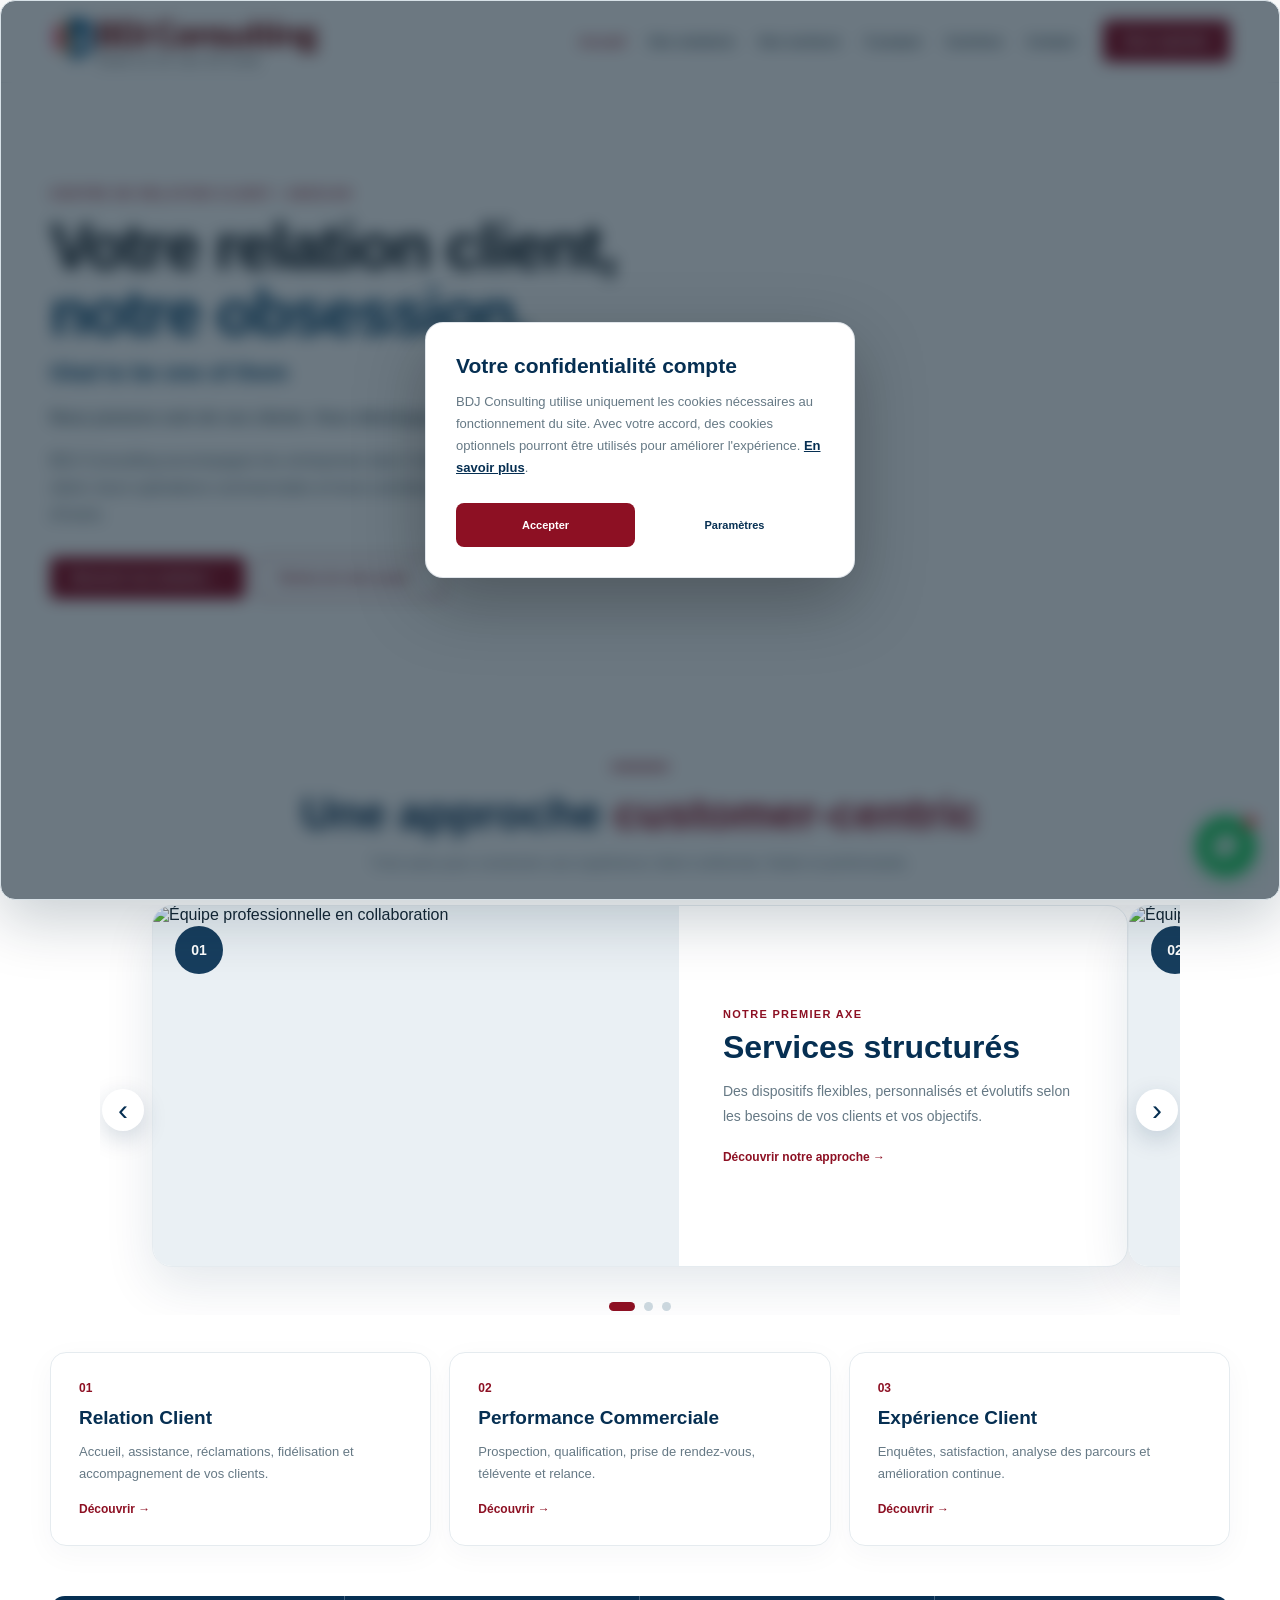
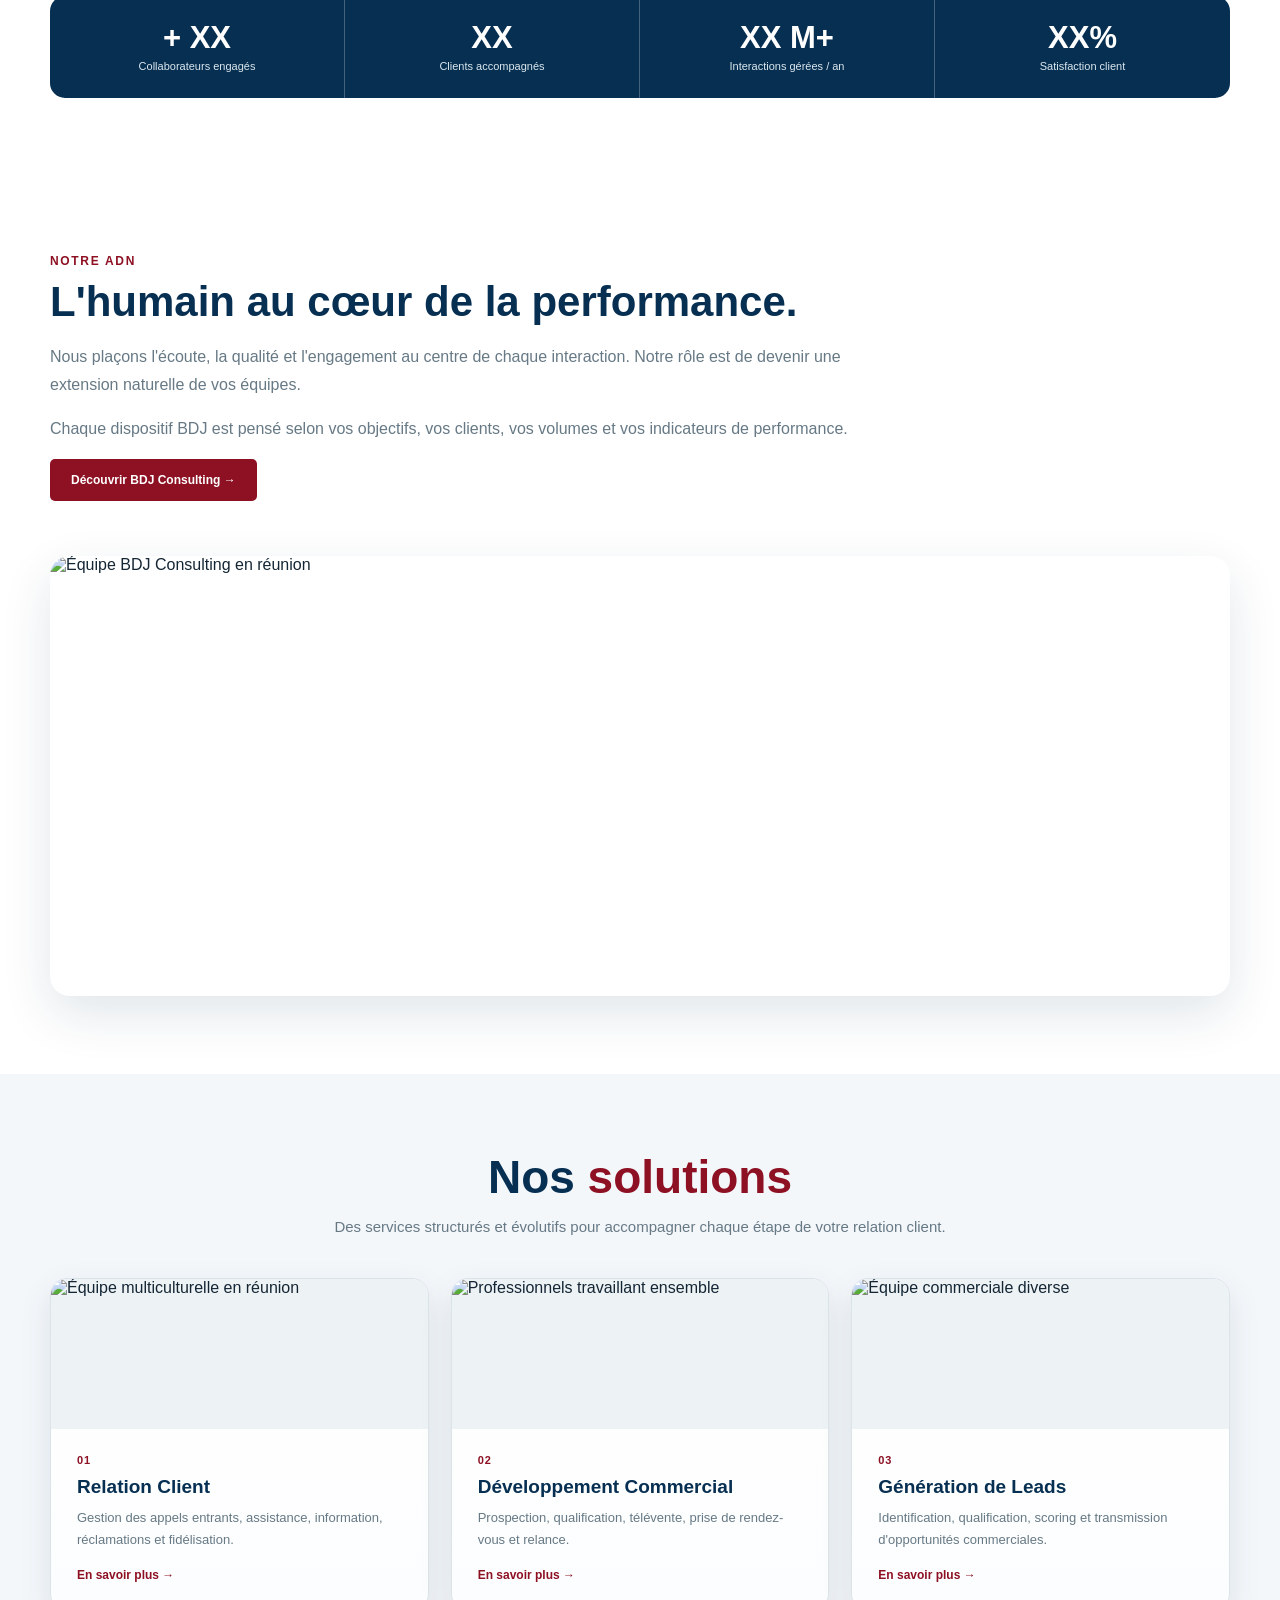
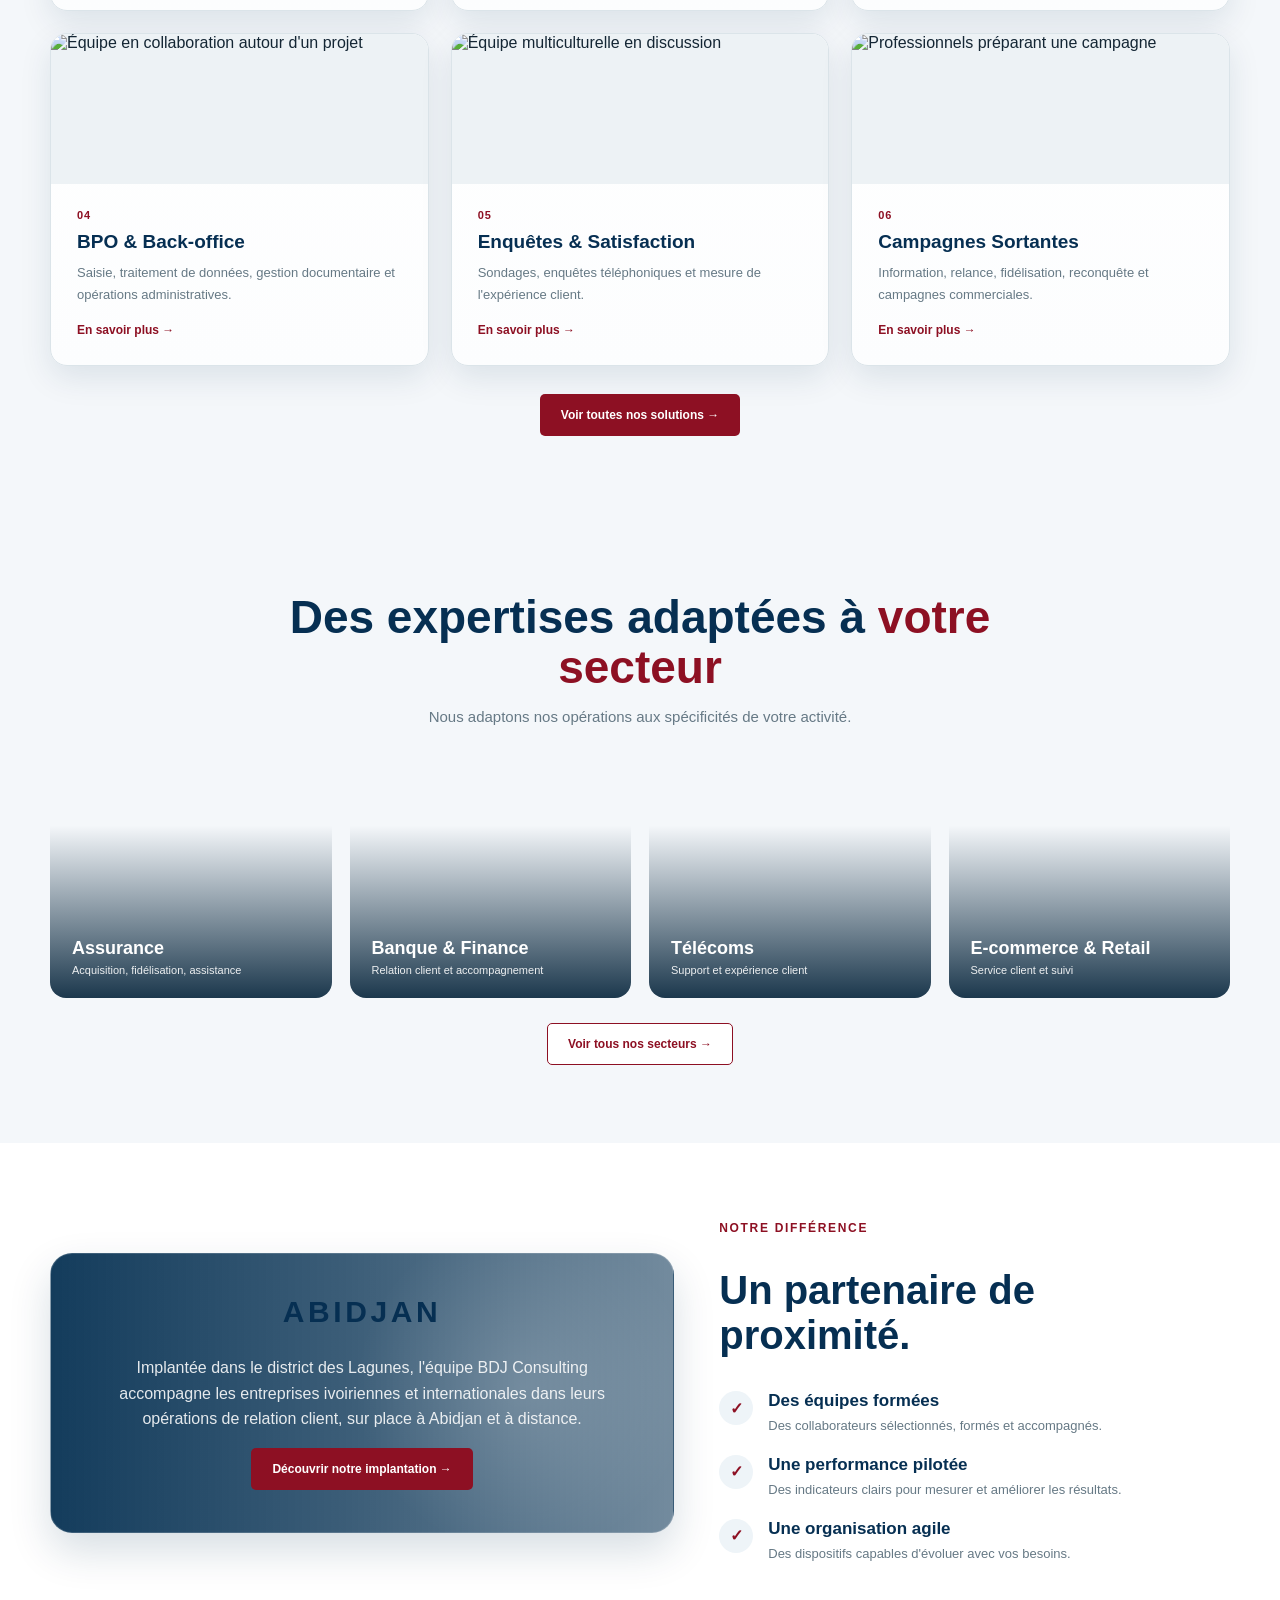
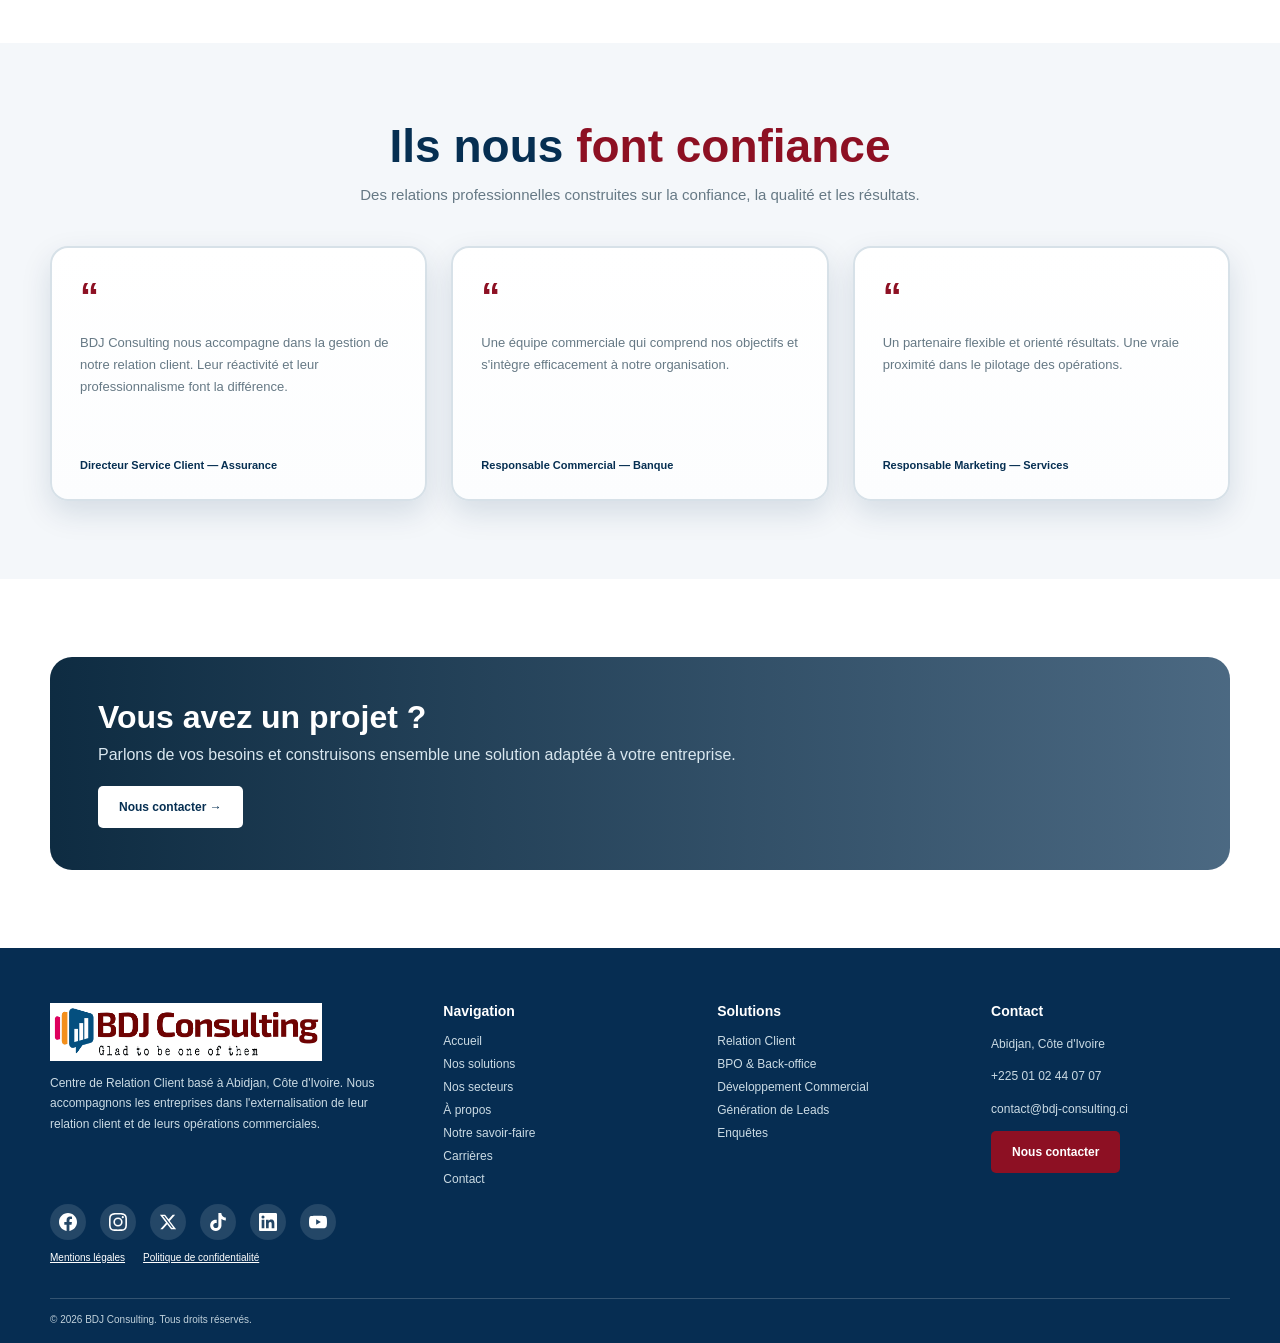
==== index.html @ b7be69ea "Initial push BDJ Consulting V6.1.5 : site statique, SEO complet, SEO local, securite et envoi email " ====
<!doctype html>
<html lang="fr">
<head>
<meta charset="utf-8">
<meta name="viewport" content="width=device-width,initial-scale=1">
<title>BDJ Consulting | Centre de Relation Client à Abidjan, Côte d'Ivoire</title>
<meta name="description" content="BDJ Consulting, centre de relation client à Abidjan : externalisation de la relation client, développement commercial, BPO et génération de leads en Côte d'Ivoire.">
<link rel="canonical" href="https://www.bdj-consulting.ci/">
<link rel="icon" type="image/png" sizes="32x32" href="assets/favicon/favicon-32.png">
<meta property="og:type" content="website">
<meta property="og:site_name" content="BDJ Consulting">
<meta property="og:locale" content="fr_CI">
<meta property="og:title" content="BDJ Consulting | Centre de Relation Client à Abidjan">
<meta property="og:description" content="Externalisation de la relation client, développement commercial, BPO et génération de leads depuis Abidjan, Côte d'Ivoire.">
<meta property="og:url" content="https://www.bdj-consulting.ci/">
<meta property="og:image" content="https://www.bdj-consulting.ci/assets/images/logo-bdj-final.png">
<meta name="twitter:card" content="summary">
<meta name="twitter:title" content="BDJ Consulting | Centre de Relation Client à Abidjan">
<meta name="twitter:description" content="Externalisation de la relation client, développement commercial, BPO et génération de leads depuis Abidjan, Côte d'Ivoire.">
<link rel="preload" as="image" href="https://images.unsplash.com/photo-1556761175-b413da4baf72?auto=format&amp;fit=crop&amp;w=1800&amp;q=78">
<link rel="stylesheet" href="assets/css/style.css">

<!-- Local SEO : ajouter ici streetAddress/étage dès que l'adresse définitive est connue (ouvia config.php > location > address) -->
<script type="application/ld+json">
{
  "@context":"https://schema.org",
  "@type":"ProfessionalService",
  "@id":"https://www.bdj-consulting.ci/#organization",
  "name":"BDJ Consulting",
  "description":"Centre de relation client basé à Abidjan, Côte d'Ivoire : externalisation de la relation client, développement commercial, BPO et génération de leads.",
  "url":"https://www.bdj-consulting.ci/",
  "logo":"https://www.bdj-consulting.ci/assets/images/logo-bdj-final.png",
  "email":"contact@bdj-consulting.ci",
  "telephone":"+2250102440707",
  "address":{"@type":"PostalAddress","addressLocality":"Abidjan","addressRegion":"Lagunes","addressCountry":"CI"},
  "geo":{"@type":"GeoCoordinates","latitude":5.3453,"longitude":-4.0244},
  "areaServed":[
    {"@type":"City","name":"Abidjan"},
    {"@type":"Country","name":"Côte d'Ivoire"}
  ],
  "contactPoint":{"@type":"ContactPoint","telephone":"+2250102440707","contactType":"sales","availableLanguage":["fr","en"],"areaServed":"CI"},
  "knowsAbout":"externalisation de la relation client, BPO, développement commercial, génération de leads, campagnes sortantes, enquêtes de satisfaction",
  "sameAs":[
    "https://www.facebook.com/bjconsulting",
    "https://www.instagram.com/bjconsulting",
    "https://x.com/bjconsulting",
    "https://www.tiktok.com/@bjconsulting",
    "https://www.linkedin.com/company/bjconsulting",
    "https://www.youtube.com/@bjconsulting"
  ]
}
</script>
<script type="application/ld+json">
{
  "@context":"https://schema.org",
  "@type":"WebSite",
  "name":"BDJ Consulting",
  "url":"https://www.bdj-consulting.ci/",
  "inLanguage":"fr",
  "publisher":{"@type":"Organization","name":"BDJ Consulting","logo":{"@type":"ImageObject","url":"https://www.bdj-consulting.ci/assets/images/logo-bdj-final.png"}}
}
</script>
</head>
<body><a class="skip-link" href="#main-content">Aller au contenu</a>
<header class="header"><div class="container nav">
<a href="index.html"><img class="logo" src="assets/images/logo-bdj-final.png" alt="BDJ Consulting"></a>
<button class="menu-toggle" aria-label="Menu">☰</button>
<nav class="navlinks">
<a class="active" href="index.html">Accueil</a>
<a class="" href="solutions.html">Nos solutions</a>
<a class="" href="secteurs.html">Nos secteurs</a>
<a class="" href="a-propos.html">À propos</a>
<a class="" href="carrieres.html">Carrières</a>
<a class="" href="contact.html">Contact</a>
</nav>
<a class="btn btn-primary" href="carrieres.html#recrutement">Nous rejoindre</a>
</div></header>

<main id="main-content">
<section class="hero" aria-label="Présentation de BDJ Consulting">
<div class="container">
<div class="hero-content">
<div class="kicker">Centre de Relation Client • Abidjan</div>
<h1>Votre relation client,<br><span>notre obsession.</span></h1>
<div class="slogan">Glad to be one of them</div>
<p><strong>Nous prenons soin de vos clients. Vous développez votre entreprise.</strong></p>
<p>BDJ Consulting accompagne les entreprises dans l'externalisation de leur relation client, leurs opérations commerciales et leurs activités de back-office depuis la Côte d'Ivoire.</p>
<div class="actions">
<a class="btn btn-primary" href="solutions.html">Découvrir nos solutions →</a>
<a class="btn btn-outline" href="contact.html">Parlons de votre projet →</a>
</div>
</div>
</div>
</section>

<section class="section customer-carousel-section">
<div class="container">
  <div class="section-head">
    <h2>Une approche <span>customer-centric</span></h2>
    <p>Trois axes pour construire une expérience client cohérente, fluide et performante.</p>
  </div>

  <div class="customer-carousel" data-carousel>
    <div class="customer-track">
      <article class="customer-slide">
        <div class="customer-image">
          <img src="https://images.pexels.com/photos/7689857/pexels-photo-7689857.jpeg?auto=compress&amp;cs=tinysrgb&amp;w=1400" loading="lazy" decoding="async" alt="Équipe professionnelle en collaboration">
          <span class="slide-number">01</span>
        </div>
        <div class="customer-content">
          <div class="customer-kicker">Notre premier axe</div>
          <h3>Services structurés</h3>
          <p>Des dispositifs flexibles, personnalisés et évolutifs selon les besoins de vos clients et vos objectifs.</p>
          <a href="solutions.html" class="customer-link">Découvrir notre approche →</a>
        </div>
      </article>

      <article class="customer-slide">
        <div class="customer-image">
          <img src="https://images.pexels.com/photos/3869649/pexels-photo-3869649.jpeg?auto=compress&amp;cs=tinysrgb&amp;w=1400" loading="lazy" decoding="async" alt="Équipe travaillant autour d'un projet">
          <span class="slide-number">02</span>
        </div>
        <div class="customer-content">
          <div class="customer-kicker">Notre deuxième axe</div>
          <h3>Processus fluides</h3>
          <p>Des parcours opérationnels conçus pour favoriser une résolution rapide, une qualité constante et une expérience sans friction.</p>
          <a href="solutions.html" class="customer-link">Découvrir nos processus →</a>
        </div>
      </article>

      <article class="customer-slide">
        <div class="customer-image">
          <img src="https://images.pexels.com/photos/9489091/pexels-photo-9489091.jpeg?auto=compress&amp;cs=tinysrgb&amp;w=1400" loading="lazy" decoding="async" alt="Équipe professionnelle réunie">
          <span class="slide-number">03</span>
        </div>
        <div class="customer-content">
          <div class="customer-kicker">Notre troisième axe</div>
          <h3>Approche unique</h3>
          <p>Une relation de proximité qui dépasse les attentes et contribue à la fidélisation de vos clients dans la durée.</p>
          <a href="contact.html" class="customer-link">Construire votre dispositif →</a>
        </div>
      </article>
    </div>

    <button class="carousel-arrow carousel-prev" type="button" aria-label="Axe précédent">‹</button>
    <button class="carousel-arrow carousel-next" type="button" aria-label="Axe suivant">›</button>
    <div class="carousel-dots" aria-label="Navigation des axes">
      <button type="button" class="carousel-dot active" data-slide="0" aria-label="Services structurés"></button>
      <button type="button" class="carousel-dot" data-slide="1" aria-label="Processus fluides"></button>
      <button type="button" class="carousel-dot" data-slide="2" aria-label="Approche unique"></button>
    </div>
  </div>
</div>
</section>


<section class="section" style="padding-top:0"><div class="container">
<div class="cards" style="margin-top:-35px;position:relative;z-index:5">
<div class="card"><div class="number">01</div><h3>Relation Client</h3><p>Accueil, assistance, réclamations, fidélisation et accompagnement de vos clients.</p><a href="solutions.html">Découvrir →</a></div>
<div class="card"><div class="number">02</div><h3>Performance Commerciale</h3><p>Prospection, qualification, prise de rendez-vous, télévente et relance.</p><a href="solutions.html">Découvrir →</a></div>
<div class="card"><div class="number">03</div><h3>Expérience Client</h3><p>Enquêtes, satisfaction, analyse des parcours et amélioration continue.</p><a href="solutions.html">Découvrir →</a></div>
</div>
<div class="statbar">
<div class="stat"><strong>+ XX</strong><small>Collaborateurs engagés</small></div>
<div class="stat"><strong>XX</strong><small>Clients accompagnés</small></div>
<div class="stat"><strong>XX M+</strong><small>Interactions gérées / an</small></div>
<div class="stat"><strong>XX%</strong><small>Satisfaction client</small></div>
</div>
</div></section>

<section class="section"><div class="container"><div class="intro">
<div><div class="kicker">Notre ADN</div><h2>L'humain au cœur de la performance.</h2><p>Nous plaçons l'écoute, la qualité et l'engagement au centre de chaque interaction. Notre rôle est de devenir une extension naturelle de vos équipes.</p><p>Chaque dispositif BDJ est pensé selon vos objectifs, vos clients, vos volumes et vos indicateurs de performance.</p><a class="btn btn-primary" href="a-propos.html">Découvrir BDJ Consulting →</a></div>
<div class="photo"><img src="https://images.pexels.com/photos/6238174/pexels-photo-6238174.jpeg?auto=compress&amp;cs=tinysrgb&amp;w=1400" alt="Équipe BDJ Consulting en réunion"></div>
</div></div></section>

<section class="section section-light" id="solutions">
<div class="container">
<div class="section-head">
<h2>Nos <span>solutions</span></h2>
<p>Des services structurés et évolutifs pour accompagner chaque étape de votre relation client.</p>
</div>

<div class="solution-grid">
<article class="solution-card">
<div class="solution-image"><img loading="lazy" width="900" height="520" src="https://images.pexels.com/photos/29267512/pexels-photo-29267512.jpeg?auto=compress&amp;cs=tinysrgb&amp;w=1400" alt="Équipe multiculturelle en réunion"></div>
<div class="solution-body"><div class="number">01</div><h3>Relation Client</h3><p>Gestion des appels entrants, assistance, information, réclamations et fidélisation.</p><a href="solutions.html">En savoir plus →</a></div>
</article>

<article class="solution-card">
<div class="solution-image"><img loading="lazy" width="900" height="520" src="https://images.pexels.com/photos/34774312/pexels-photo-34774312.jpeg?auto=compress&amp;cs=tinysrgb&amp;w=1400" alt="Professionnels travaillant ensemble"></div>
<div class="solution-body"><div class="number">02</div><h3>Développement Commercial</h3><p>Prospection, qualification, télévente, prise de rendez-vous et relance.</p><a href="solutions.html">En savoir plus →</a></div>
</article>

<article class="solution-card">
<div class="solution-image"><img loading="lazy" width="900" height="520" src="https://images.pexels.com/photos/7689857/pexels-photo-7689857.jpeg?auto=compress&amp;cs=tinysrgb&amp;w=1400" alt="Équipe commerciale diverse"></div>
<div class="solution-body"><div class="number">03</div><h3>Génération de Leads</h3><p>Identification, qualification, scoring et transmission d'opportunités commerciales.</p><a href="solutions.html">En savoir plus →</a></div>
</article>

<article class="solution-card">
<div class="solution-image"><img loading="lazy" width="900" height="520" src="https://images.pexels.com/photos/3869649/pexels-photo-3869649.jpeg?auto=compress&amp;cs=tinysrgb&amp;w=1400" alt="Équipe en collaboration autour d'un projet"></div>
<div class="solution-body"><div class="number">04</div><h3>BPO &amp; Back-office</h3><p>Saisie, traitement de données, gestion documentaire et opérations administratives.</p><a href="solutions.html">En savoir plus →</a></div>
</article>

<article class="solution-card">
<div class="solution-image"><img loading="lazy" width="900" height="520" src="https://images.pexels.com/photos/9489091/pexels-photo-9489091.jpeg?auto=compress&amp;cs=tinysrgb&amp;w=1400" alt="Équipe multiculturelle en discussion"></div>
<div class="solution-body"><div class="number">05</div><h3>Enquêtes &amp; Satisfaction</h3><p>Sondages, enquêtes téléphoniques et mesure de l'expérience client.</p><a href="solutions.html">En savoir plus →</a></div>
</article>

<article class="solution-card">
<div class="solution-image"><img loading="lazy" width="900" height="520" src="https://images.pexels.com/photos/6238174/pexels-photo-6238174.jpeg?auto=compress&amp;cs=tinysrgb&amp;w=1400" alt="Professionnels préparant une campagne"></div>
<div class="solution-body"><div class="number">06</div><h3>Campagnes Sortantes</h3><p>Information, relance, fidélisation, reconquête et campagnes commerciales.</p><a href="solutions.html">En savoir plus →</a></div>
</article>
</div>
<div style="text-align:center;margin-top:28px">
<a class="btn btn-primary" href="solutions.html">Voir toutes nos solutions →</a>
</div>
</div>
</section>



<section class="section section-light"><div class="container"><div class="section-head"><h2>Des expertises adaptées à <span>votre secteur</span></h2><p>Nous adaptons nos opérations aux spécificités de votre activité.</p></div>
<div class="sectors">
<div class="sector" style="background-image:url('https://images.unsplash.com/photo-1450101499163-c8848c66ca85?auto=format&amp;fit=crop&amp;w=700&amp;q=80')"><div class="sector-content"><h3>Assurance</h3><p>Acquisition, fidélisation, assistance</p></div></div>
<div class="sector" style="background-image:url('https://images.unsplash.com/photo-1556761175-5973dc0f32e7?auto=format&amp;fit=crop&amp;w=700&amp;q=80')"><div class="sector-content"><h3>Banque &amp; Finance</h3><p>Relation client et accompagnement</p></div></div>
<div class="sector" style="background-image:url('https://images.unsplash.com/photo-1516321318423-f06f85e504b3?auto=format&amp;fit=crop&amp;w=700&amp;q=80')"><div class="sector-content"><h3>Télécoms</h3><p>Support et expérience client</p></div></div>
<div class="sector" style="background-image:url('https://images.unsplash.com/photo-1556742049-0cfed4f6a45d?auto=format&amp;fit=crop&amp;w=700&amp;q=80')"><div class="sector-content"><h3>E-commerce &amp; Retail</h3><p>Service client et suivi</p></div></div>
</div><div style="text-align:center;margin-top:25px"><a class="btn btn-outline" href="secteurs.html">Voir tous nos secteurs →</a></div>
</div></section>

<section class="section"><div class="container"><div class="presence">
<div class="map-card"><div><strong>ABIDJAN</strong><p>Implantée dans le district des Lagunes, l'équipe BDJ Consulting accompagne les entreprises ivoiriennes et internationales dans leurs opérations de relation client, sur place à Abidjan et à distance.</p><a class="btn btn-primary" href="a-propos.html">Découvrir notre implantation →</a></div></div>
<div><div class="kicker">Notre différence</div><h2 style="font-size:40px;color:var(--navy)">Un partenaire de proximité.</h2><div class="checklist">
<div class="check"><div class="check-bullet">✓</div><div><h3>Des équipes formées</h3><p>Des collaborateurs sélectionnés, formés et accompagnés.</p></div></div>
<div class="check"><div class="check-bullet">✓</div><div><h3>Une performance pilotée</h3><p>Des indicateurs clairs pour mesurer et améliorer les résultats.</p></div></div>
<div class="check"><div class="check-bullet">✓</div><div><h3>Une organisation agile</h3><p>Des dispositifs capables d'évoluer avec vos besoins.</p></div></div>
</div></div>
</div></div></section>

<section class="section section-light"><div class="container"><div class="section-head"><h2>Ils nous <span>font confiance</span></h2><p>Des relations professionnelles construites sur la confiance, la qualité et les résultats.</p></div>
<div class="quote-grid testimonials-row"><div class="quote"><div class="quote-mark">“</div><p>BDJ Consulting nous accompagne dans la gestion de notre relation client. Leur réactivité et leur professionnalisme font la différence.</p><strong>Directeur Service Client — Assurance</strong></div><div class="quote"><div class="quote-mark">“</div><p>Une équipe commerciale qui comprend nos objectifs et s'intègre efficacement à notre organisation.</p><strong>Responsable Commercial — Banque</strong></div><div class="quote"><div class="quote-mark">“</div><p>Un partenaire flexible et orienté résultats. Une vraie proximité dans le pilotage des opérations.</p><strong>Responsable Marketing — Services</strong></div></div></div></section>

<section class="section"><div class="container"><div class="contact-band"><h2>Vous avez un projet ?</h2><p>Parlons de vos besoins et construisons ensemble une solution adaptée à votre entreprise.</p><div style="margin-top:22px"><a class="btn btn-light" href="contact.html">Nous contacter →</a></div></div></div></section>
</main>

<footer class="footer"><div class="container"><div class="footer-grid">
<div><img class="logo" src="assets/images/logo-bdj-final.png" alt="BDJ Consulting"><p>Centre de Relation Client basé à Abidjan, Côte d'Ivoire. Nous accompagnons les entreprises dans l'externalisation de leur relation client et de leurs opérations commerciales.</p></div>
<div><h3>Navigation</h3><div class="footer-links"><a href="index.html">Accueil</a><a href="solutions.html">Nos solutions</a><a href="secteurs.html">Nos secteurs</a><a href="a-propos.html">À propos</a><a href="savoir-faire.html">Notre savoir-faire</a><a href="carrieres.html">Carrières</a><a href="contact.html">Contact</a></div></div>
<div><h3>Solutions</h3><div class="footer-links"><a href="solutions.html">Relation Client</a><a href="solutions.html">BPO &amp; Back-office</a><a href="solutions.html">Développement Commercial</a><a href="solutions.html">Génération de Leads</a><a href="solutions.html">Enquêtes</a></div></div>
<div><h3>Contact</h3><p>Abidjan, Côte d'Ivoire</p><p>+225 01 02 44 07 07</p><p>contact@bdj-consulting.ci</p><a class="btn btn-primary" href="contact.html">Nous contacter</a></div>
</div>
<div class="footer-social">
<a href="https://www.facebook.com/bjconsulting" target="_blank" rel="noopener noreferrer" aria-label="Facebook"><svg width="18" height="18" viewBox="0 0 24 24" fill="white"><path d="M24 12.073c0-6.627-5.373-12-12-12s-12 5.373-12 12c0 5.99 4.388 10.954 10.125 11.854v-8.385H7.078v-3.47h3.047V9.43c0-3.007 1.792-4.669 4.533-4.669 1.312 0 2.686.235 2.686.235v2.953H15.83c-1.491 0-1.956.925-1.956 1.874v2.25h3.328l-.532 3.47h-2.796v8.385C19.612 23.027 24 18.062 24 12.073z"/></svg></a>
<a href="https://www.instagram.com/bjconsulting" target="_blank" rel="noopener noreferrer" aria-label="Instagram"><svg width="18" height="18" viewBox="0 0 24 24" fill="white"><path d="M12 2.163c3.204 0 3.584.012 4.85.07 3.252.148 4.771 1.691 4.919 4.919.058 1.265.069 1.645.069 4.849 0 3.205-.012 3.584-.069 4.849-.149 3.225-1.664 4.771-4.919 4.919-1.266.058-1.644.07-4.85.07-3.204 0-3.584-.012-4.849-.07-3.26-.149-4.771-1.699-4.919-4.92-.058-1.265-.07-1.644-.07-4.849 0-3.204.013-3.583.07-4.849.149-3.227 1.664-4.771 4.919-4.919 1.266-.057 1.645-.069 4.849-.069zM12 0C8.741 0 8.333.014 7.053.072 2.695.272.273 2.69.073 7.052.014 8.333 0 8.741 0 12c0 3.259.014 3.668.072 4.948.2 4.358 2.618 6.78 6.98 6.98C8.333 23.986 8.741 24 12 24c3.259 0 3.668-.014 4.948-.072 4.354-.2 6.782-2.618 6.979-6.98.059-1.28.073-1.689.073-4.948 0-3.259-.014-3.667-.072-4.947-.196-4.354-2.617-6.78-6.979-6.98C15.668.014 15.259 0 12 0zm0 5.838a6.162 6.162 0 100 12.324 6.162 6.162 0 000-12.324zM12 16a4 4 0 110-8 4 4 0 010 8zm6.406-11.845a1.44 1.44 0 100 2.881 1.44 1.44 0 000-2.881z"/></svg></a>
<a href="https://x.com/bjconsulting" target="_blank" rel="noopener noreferrer" aria-label="X"><svg width="18" height="18" viewBox="0 0 24 24" fill="white"><path d="M18.244 2.25h3.308l-7.227 8.26 8.502 11.24H16.17l-5.214-6.817L4.99 21.75H1.68l7.73-8.835L1.254 2.25H8.08l4.713 6.231zm-1.161 17.52h1.833L7.084 4.126H5.117z"/></svg></a>
<a href="https://www.tiktok.com/@bjconsulting" target="_blank" rel="noopener noreferrer" aria-label="TikTok"><svg width="18" height="18" viewBox="0 0 24 24" fill="white"><path d="M12.525.02c1.31-.02 2.61-.01 3.91-.02.08 1.53.63 3.09 1.75 4.17 1.12 1.11 2.7 1.62 4.24 1.79v4.03c-1.44-.05-2.89-.35-4.2-.97-.57-.26-1.1-.59-1.62-.93-.01 2.92.01 5.84-.02 8.75-.08 1.4-.54 2.79-1.35 3.94-1.31 1.92-3.58 3.17-5.91 3.21-1.43.08-2.86-.31-4.08-1.03-2.02-1.19-3.44-3.37-3.65-5.71-.02-.5-.03-1-.01-1.49.18-1.9 1.12-3.72 2.58-4.96 1.66-1.44 3.98-2.13 6.15-1.72.02 1.48-.04 2.96-.04 4.44-.99-.32-2.15-.23-3.02.37-.63.41-1.11 1.04-1.36 1.75-.21.51-.15 1.07-.14 1.61.24 1.64 1.82 3.02 3.5 2.87 1.12-.01 2.19-.66 2.77-1.61.19-.33.4-.67.41-1.06.1-1.79.06-3.57.07-5.36.01-4.03-.01-8.05.02-12.07z"/></svg></a>
<a href="https://www.linkedin.com/company/bjconsulting" target="_blank" rel="noopener noreferrer" aria-label="LinkedIn"><svg width="18" height="18" viewBox="0 0 24 24" fill="white"><path d="M20.447 20.452h-3.554v-5.569c0-1.328-.027-3.037-1.852-3.037-1.853 0-2.136 1.445-2.136 2.939v5.667H9.351V9h3.414v1.561h.046c.477-.9 1.637-1.85 3.37-1.85 3.601 0 4.267 2.37 4.267 5.455v6.286zM5.337 7.433a2.062 2.062 0 01-2.063-2.065 2.064 2.064 0 112.063 2.065zm1.782 13.019H3.555V9h3.564v11.452zM22.225 0H1.771C.792 0 0 .774 0 1.729v20.542C0 23.227.792 24 1.771 24h20.451C23.2 24 24 23.227 24 22.271V1.729C24 .774 23.2 0 22.222 0h.003z"/></svg></a>
<a href="https://www.youtube.com/@bjconsulting" target="_blank" rel="noopener noreferrer" aria-label="YouTube"><svg width="18" height="18" viewBox="0 0 24 24" fill="white"><path d="M23.498 6.186a3.016 3.016 0 00-2.122-2.136C19.505 3.545 12 3.545 12 3.545s-7.505 0-9.377.505A3.017 3.017 0 00.502 6.186C0 8.07 0 12 0 12s0 3.93.502 5.814a3.016 3.016 0 002.122 2.136c1.871.505 9.376.505 9.376.505s7.505 0 9.377-.505a3.015 3.015 0 002.122-2.136C24 15.93 24 12 24 12s0-3.93-.502-5.814zM9.545 15.568V8.432L15.818 12l-6.273 3.568z"/></svg></a>
</div>
<div style="margin-top:12px;display:flex;gap:18px;flex-wrap:wrap;font-size:10px"><a href="mentions-legales.html">Mentions légales</a><a href="politique-confidentialite.html">Politique de confidentialité</a></div><div class="copyright">© 2026 BDJ Consulting. Tous droits réservés.</div></div></footer>

<div class="cookie-consent" id="cookie-consent" role="dialog" aria-label="Gestion des cookies">
<div class="cookie-inner">
<div class="cookie-copy">
<h3>Votre confidentialité compte</h3>
<p>BDJ Consulting utilise uniquement les cookies nécessaires au fonctionnement du site. Avec votre accord, des cookies optionnels pourront être utilisés pour améliorer l'expérience. <a href="politique-confidentialite.html#cookies">En savoir plus</a>.</p>
</div>
<div class="cookie-actions">
<button class="cookie-accept" id="cookie-accept" type="button">Accepter</button>
<button class="cookie-settings" id="cookie-settings" type="button">Paramètres</button>
</div>
</div>
</div>
<div class="wa-chat-widget" id="wa-chat-widget">
<div class="wa-chat-box" id="wa-chat-box">
<div class="wa-chat-header">
<div class="wa-chat-header-avatar"><svg width="22" height="22" viewBox="0 0 32 32" fill="white"><path d="M16.004 2.667A13.333 13.333 0 0 0 3.8 23.667L2.667 29.333l5.866-1.533A13.333 13.333 0 0 0 16.004 29.333C23.338 29.333 29.337 23.334 29.337 16A13.333 13.333 0 0 0 16.004 2.667Zm7.863 18.73c-.33.93-1.623 1.696-2.656 1.923-.713.153-1.643.275-4.773-1.03-3.998-1.665-6.568-5.755-6.765-6.018-.193-.263-1.573-2.097-1.573-3.998 0-1.902.998-2.835 1.35-3.223.353-.388.77-.485 1.025-.485.253 0 .505.002.725.013.233.01.543-.088.843.64.318.768 1.08 2.633 1.173 2.823.093.19.155.413.03.676-.123.263-.185.425-.368.655-.183.23-.386.513-.55.685-.183.19-.373.395-.16.778.213.383.948 1.567 2.033 2.538 1.395 1.25 2.57 1.638 2.938 1.82.368.183.583.153.798-.09.22-.25.93-1.083 1.178-1.453.248-.37.497-.31.843-.186.348.123 2.208 1.043 2.587 1.233.38.19.632.286.727.447.095.163.095.94-.235 1.87Z"/></svg></div>
<div class="wa-chat-header-info"><h4>BDJ Consulting</h4><p>En ligne</p></div>
<button class="wa-chat-header-close" id="wa-chat-close" aria-label="Fermer">&times;</button>
</div>
<div class="wa-chat-body" id="wa-chat-body"></div>
<div class="wa-chat-input">
<input type="text" id="wa-chat-input" placeholder="Écrivez votre message..." aria-label="Message">
<button id="wa-chat-send" aria-label="Envoyer"><svg width="18" height="18" viewBox="0 0 24 24" fill="white"><path d="M1.101 21.757L23.8 12.028 1.101 2.3l.011 7.912 13.623 1.816-13.623 1.817-.011 7.912z"/></svg></button>
</div>
</div>
<button class="wa-chat-bubble" id="wa-chat-bubble" aria-label="Chat sur WhatsApp">
<span class="wa-chat-badge" id="wa-chat-badge"></span>
<svg width="28" height="28" viewBox="0 0 32 32" fill="white"><path d="M16.004 2.667A13.333 13.333 0 0 0 3.8 23.667L2.667 29.333l5.866-1.533A13.333 13.333 0 0 0 16.004 29.333C23.338 29.333 29.337 23.334 29.337 16A13.333 13.333 0 0 0 16.004 2.667Zm7.863 18.73c-.33.93-1.623 1.696-2.656 1.923-.713.153-1.643.275-4.773-1.03-3.998-1.665-6.568-5.755-6.765-6.018-.193-.263-1.573-2.097-1.573-3.998 0-1.902.998-2.835 1.35-3.223.353-.388.77-.485 1.025-.485.253 0 .505.002.725.013.233.01.543-.088.843.64.318.768 1.08 2.633 1.173 2.823.093.19.155.413.03.676-.123.263-.185.425-.368.655-.183.23-.386.513-.55.685-.183.19-.373.395-.16.778.213.383.948 1.567 2.033 2.538 1.395 1.25 2.57 1.638 2.938 1.82.368.183.583.153.798-.09.22-.25.93-1.083 1.178-1.453.248-.37.497-.31.843-.186.348.123 2.208 1.043 2.587 1.233.38.19.632.286.727.447.095.163.095.94-.235 1.87Z"/></svg>
</button>
</div>
<script src="assets/js/main.js"></script>
</body></html>
---- assets/css/style.css ----
:root{
 --navy:#062f52;
 --navy2:#0b466e;
 --red:#8d1023;
 --red2:#b51d35;
 --ink:#142634;
 --muted:#667985;
 --light:#f4f7fa;
 --line:#e5ebef;
 --white:#fff;
 --orange:#f39a1b;
 --pink:#e60061;
}
*{box-sizing:border-box}
html{scroll-behavior:smooth}
body{margin:0;font-family:Arial,Helvetica,sans-serif;color:var(--ink);background:#fff;overflow-x:hidden}
a{color:inherit}
img{max-width:100%;display:block}
.container{width:min(1180px,calc(100% - 40px));margin:auto}
.header{position:sticky;top:0;z-index:100;background:#fff;border-bottom:1px solid #edf1f4}
.nav{min-height:82px;display:flex;align-items:center;gap:28px}
.logo{height:58px;width:auto;object-fit:contain;background:#fff}
.navlinks{display:flex;align-items:center;justify-content:flex-end;gap:24px;flex:1}
.navlinks a{text-decoration:none;font-size:13px;font-weight:600;color:#30434f;white-space:nowrap}
.navlinks a:hover,.navlinks .active{color:var(--red)}
.btn{display:inline-flex;align-items:center;justify-content:center;gap:8px;padding:13px 20px;border-radius:5px;text-decoration:none;font-size:12px;font-weight:800;border:1px solid transparent;cursor:pointer}
.btn-primary{background:var(--red);color:#fff}
.btn-primary:hover{background:#6e0c1b}
.btn-outline{border-color:var(--red);color:var(--red);background:#fff}
.btn-light{background:#fff;color:var(--navy)}
.menu-toggle{display:none;border:0;background:none;font-size:24px}

.hero{position:relative;min-height:600px;display:flex;align-items:center;overflow:hidden;background:#fff}
.hero-media{position:absolute;right:0;top:0;width:57%;height:100%;background:
linear-gradient(90deg,#fff 0%,rgba(255,255,255,.92) 8%,rgba(255,255,255,.15) 42%,rgba(255,255,255,0) 100%),
url("https://images.unsplash.com/photo-1556761175-b413da4baf72?auto=format&fit=crop&w=1800&q=88") center/cover no-repeat}
.hero-media:after{content:"";position:absolute;right:-100px;bottom:-120px;width:560px;height:230px;background:var(--red);border-radius:50% 0 0 0;transform:rotate(-8deg)}
.hero-media:before{content:"";position:absolute;right:-100px;bottom:-80px;width:600px;height:230px;border-top:7px solid var(--navy);border-radius:50%;transform:rotate(-8deg);z-index:2}
.hero-content{position:relative;z-index:3;width:55%;padding:75px 0}
.kicker{font-size:12px;letter-spacing:.14em;text-transform:uppercase;font-weight:800;color:var(--red)}
.hero h1{font-size:clamp(42px,5vw,70px);line-height:1.02;letter-spacing:-2px;margin:14px 0;color:#101c25}
.hero h1 span{color:var(--navy2)}
.hero .slogan{font-size:22px;font-weight:800;color:var(--navy2);margin:0 0 18px}
.hero p{font-size:16px;line-height:1.7;max-width:650px;color:#536670}
.actions{display:flex;gap:12px;flex-wrap:wrap;margin-top:28px}

.section{padding:78px 0}
.section-light{background:var(--light)}
.section-head{max-width:760px;margin:0 auto 38px;text-align:center}
.section-head h2{font-size:clamp(30px,4vw,46px);line-height:1.1;margin:0 0 12px;color:var(--navy)}
.section-head h2 span{color:var(--red)}
.section-head p{font-size:15px;line-height:1.65;color:var(--muted);margin:0}

.intro{display:grid;grid-template-columns:1fr 1fr;gap:55px;align-items:center}
.intro h2{font-size:42px;line-height:1.12;color:var(--navy);margin:10px 0 18px}
.intro p{color:var(--muted);line-height:1.75}
.photo{border-radius:20px;overflow:hidden;box-shadow:0 18px 50px rgba(6,47,82,.12)}
.photo img{width:100%;height:440px;object-fit:cover}

.statbar{display:grid;grid-template-columns:repeat(4,1fr);background:var(--navy);border-radius:15px;color:#fff;overflow:hidden;margin-top:50px}
.stat{padding:24px;border-right:1px solid rgba(255,255,255,.25);text-align:center}
.stat:last-child{border:0}
.stat strong{font-size:31px;display:block}
.stat small{font-size:11px;line-height:1.35;color:#dce8ef}

.cards{display:grid;grid-template-columns:repeat(3,1fr);gap:18px}
.card{background:#fff;border:1px solid var(--line);border-radius:16px;padding:28px;box-shadow:0 8px 30px rgba(6,47,82,.04);transition:.25s}
.card:hover{transform:translateY(-4px);box-shadow:0 18px 40px rgba(6,47,82,.1)}
.card .number{font-size:12px;color:var(--red);font-weight:900}
.card h3{font-size:19px;margin:12px 0;color:var(--navy)}
.card p{font-size:13px;line-height:1.65;color:var(--muted);margin:0 0 15px}
.card a{text-decoration:none;color:var(--red);font-size:12px;font-weight:800}

.three-axis{display:grid;grid-template-columns:repeat(3,1fr);gap:18px}
.axis{padding:30px;border-top:4px solid var(--red);background:#fff}
.axis:nth-child(2){border-color:var(--navy)}
.axis:nth-child(3){border-color:var(--orange)}
.axis h3{margin:0 0 10px;color:var(--navy)}
.axis p{margin:0;color:var(--muted);line-height:1.7;font-size:13px}

.sectors{display:grid;grid-template-columns:repeat(4,1fr);gap:18px}
.sector{height:230px;border-radius:16px;overflow:hidden;position:relative;background-size:cover;background-position:center;display:flex;align-items:flex-end}
.sector:after{content:"";position:absolute;inset:0;background:linear-gradient(transparent 25%,rgba(4,35,58,.9))}
.sector-content{position:relative;z-index:2;color:#fff;padding:22px}
.sector-content h3{margin:0 0 5px;font-size:18px}.sector-content p{margin:0;font-size:11px;opacity:.9}

.presence{display:grid;grid-template-columns:1.1fr .9fr;gap:45px;align-items:center}
.map-card{background:var(--light);border-radius:22px;min-height:360px;display:flex;align-items:center;justify-content:center;padding:30px;text-align:center}
.map-card strong{font-size:45px;color:var(--navy);display:block}.map-card p{color:var(--muted);line-height:1.6}
.checklist{display:grid;gap:18px}
.check{display:flex;gap:15px;align-items:flex-start}
.check-bullet{width:34px;height:34px;border-radius:50%;background:#eef4f8;color:var(--red);display:flex;align-items:center;justify-content:center;font-weight:900;flex:none}
.check h3{margin:0 0 5px;color:var(--navy);font-size:17px}.check p{margin:0;color:var(--muted);font-size:13px;line-height:1.6}

.quote-grid{display:grid;grid-template-columns:repeat(3,1fr);gap:18px}
.quote{background:#fff;border-radius:16px;padding:28px;border:1px solid var(--line)}
.quote-mark{font-size:38px;color:var(--red);font-weight:900}.quote p{color:var(--muted);font-size:13px;line-height:1.7}.quote strong{font-size:11px;color:var(--navy)}

.contact-band{position:relative;overflow:hidden;border-radius:22px;color:#fff;padding:42px 48px;background:
linear-gradient(90deg,rgba(4,35,58,.96),rgba(6,47,82,.72)),
url("https://images.unsplash.com/photo-1551836022-d5d88e9218df?auto=format&fit=crop&w=1500&q=85") center/cover}
.contact-band h2{font-size:32px;margin:0 0 10px}.contact-band p{color:#d9e7ef;margin:0;max-width:650px}

.page-hero{padding:100px 0;background:
linear-gradient(90deg,rgba(5,40,65,.94),rgba(5,40,65,.58)),
url("https://images.unsplash.com/photo-1556761175-4b46a572b786?auto=format&fit=crop&w=1700&q=85") center/cover;color:#fff}
.page-hero h1{font-size:clamp(38px,5vw,60px);margin:10px 0}.page-hero p{font-size:17px;max-width:700px;line-height:1.65;color:#e1edf3}
.breadcrumb{font-size:11px;opacity:.75;text-transform:uppercase;letter-spacing:.12em}

.service-detail{display:grid;grid-template-columns:repeat(2,1fr);gap:20px}
.detail{padding:30px;border:1px solid var(--line);border-radius:18px}
.detail h3{color:var(--navy);font-size:22px}.detail p,.detail li{color:var(--muted);line-height:1.7;font-size:14px}

.career-box{display:grid;grid-template-columns:1fr 1fr;border-radius:22px;overflow:hidden;box-shadow:0 20px 60px rgba(6,47,82,.12)}
.career-photo{min-height:420px;background:url("https://images.unsplash.com/photo-1521791055366-0d553872125f?auto=format&fit=crop&w=1200&q=85") center/cover}
.career-copy{padding:45px;background:#fff}.career-copy h2{font-size:38px;color:var(--navy);margin:0 0 15px}.career-copy p{color:var(--muted);line-height:1.7}

.form-box{max-width:820px;margin:auto;background:#fff;border:1px solid var(--line);border-radius:20px;padding:35px;box-shadow:0 15px 45px rgba(6,47,82,.08)}
.form-grid{display:grid;grid-template-columns:1fr 1fr;gap:16px}
.field{margin-bottom:16px}.field label{display:block;font-size:12px;font-weight:800;color:var(--navy);margin-bottom:7px}
.field input,.field select,.field textarea{width:100%;padding:12px 13px;border:1px solid #d8e1e7;border-radius:7px;font:inherit;font-size:13px;background:#fff}
.field textarea{min-height:130px;resize:vertical}.file-field{padding:18px;border:1px dashed #aebfca;border-radius:10px;background:#f8fbfd}.consent{display:flex;gap:10px;font-size:12px;color:var(--muted);margin:14px 0}

.footer{background:#062d52;color:#fff;padding:55px 0 18px}.footer-grid{display:grid;grid-template-columns:1.5fr 1fr 1fr 1fr;gap:35px}.footer .logo{background:#fff}.footer p{font-size:12px;line-height:1.7;color:#cbdbe4}.footer h3{font-size:14px;margin:0 0 15px}.footer-links{display:grid;gap:9px}.footer-links a{text-decoration:none;font-size:12px;color:#cbdbe4}.copyright{border-top:1px solid rgba(255,255,255,.18);margin-top:35px;padding-top:15px;font-size:10px;color:#c0d1db}

/* FOOTER SOCIAL */
.footer-social{display:flex;gap:14px;margin-top:18px}
.footer-social a{width:36px;height:36px;border-radius:50%;background:rgba(255,255,255,.12);display:flex;align-items:center;justify-content:center;transition:background .2s,transform .2s}
.footer-social a:hover{background:rgba(255,255,255,.25);transform:translateY(-2px)}
.footer-social svg{pointer-events:none}

@media(max-width:950px){
 .navlinks{gap:13px}.navlinks a{font-size:11px}.nav>.btn{font-size:10px;padding:10px 12px}
 .hero-content{width:70%}.hero-media{width:65%}
 .intro,.presence,.career-box{grid-template-columns:1fr}
 .cards,.three-axis,.quote-grid{grid-template-columns:1fr 1fr}
 .sectors{grid-template-columns:1fr 1fr}
 .statbar{grid-template-columns:1fr 1fr}.stat:nth-child(2){border:0}
 .footer-grid{grid-template-columns:1fr 1fr}
}
@media(max-width:700px){
 .container{width:calc(100% - 28px)}
 .nav{min-height:70px}.logo{height:48px}.navlinks{display:none}.menu-toggle{display:block;margin-left:auto}.nav>.btn{display:none}
 .hero{min-height:auto}.hero-media{position:relative;width:100%;height:320px;order:2}.hero-content{width:100%;padding:55px 0 35px}.hero{display:block}
 .hero-media:after{width:340px;height:130px}.hero-media:before{width:380px}
 .hero h1{font-size:40px}.hero .slogan{font-size:19px}
 .cards,.three-axis,.quote-grid,.service-detail,.form-grid{grid-template-columns:1fr}
 .sectors{grid-template-columns:1fr}
 .statbar{grid-template-columns:1fr}.stat{border-right:0;border-bottom:1px solid rgba(255,255,255,.2)}
 .footer-grid{grid-template-columns:1fr}
 .section{padding:58px 0}.page-hero{padding:75px 0}
}

/* ==========================================================
   V3 ACCUEIL — CUSTOMER-CENTRIC CAROUSEL
   ========================================================== */
.customer-carousel-section{background:#fff;overflow:hidden}
.customer-carousel{
  position:relative;
  max-width:1080px;
  margin:0 auto;
  padding:0 52px 48px;
}
.customer-track{
  display:flex;
  transition:transform .65s cubic-bezier(.22,.61,.36,1);
  will-change:transform;
}
.customer-slide{
  min-width:100%;
  display:grid;
  grid-template-columns:1.08fr .92fr;
  min-height:360px;
  background:#fff;
  border:1px solid #e5ebef;
  border-radius:20px;
  overflow:hidden;
  box-shadow:0 18px 50px rgba(6,47,82,.11);
}
.customer-image{
  position:relative;
  min-height:360px;
  overflow:hidden;
}
.customer-image img{
  width:100%;
  height:100%;
  object-fit:cover;
  object-position:center;
  transition:transform .7s ease;
}
.customer-slide:hover .customer-image img{transform:scale(1.035)}
.slide-number{
  position:absolute;
  left:22px;
  top:20px;
  width:48px;
  height:48px;
  border-radius:50%;
  background:rgba(6,47,82,.92);
  color:#fff;
  display:flex;
  align-items:center;
  justify-content:center;
  font-weight:900;
  font-size:14px;
}
.customer-content{
  display:flex;
  flex-direction:column;
  justify-content:center;
  padding:42px 44px;
}
.customer-kicker{
  color:var(--red);
  font-size:11px;
  text-transform:uppercase;
  letter-spacing:.12em;
  font-weight:900;
  margin-bottom:9px;
}
.customer-content h3{
  color:var(--navy);
  font-size:32px;
  line-height:1.15;
  margin:0 0 14px;
}
.customer-content p{
  color:var(--muted);
  font-size:14px;
  line-height:1.75;
  margin:0;
  max-width:480px;
}
.customer-link{
  margin-top:22px;
  color:var(--red);
  text-decoration:none;
  font-size:12px;
  font-weight:900;
}
.carousel-arrow{
  position:absolute;
  top:50%;
  transform:translateY(-50%);
  width:42px;
  height:42px;
  border:0;
  border-radius:50%;
  background:#fff;
  color:var(--navy);
  box-shadow:0 8px 25px rgba(6,47,82,.18);
  font-size:30px;
  line-height:1;
  cursor:pointer;
  z-index:4;
}
.carousel-arrow:hover{background:var(--navy);color:#fff}
.carousel-prev{left:2px}
.carousel-next{right:2px}
.carousel-dots{
  position:absolute;
  left:0;
  right:0;
  bottom:4px;
  display:flex;
  justify-content:center;
  gap:9px;
}
.carousel-dot{
  width:9px;
  height:9px;
  border-radius:50%;
  border:0;
  padding:0;
  background:#cbd7de;
  cursor:pointer;
  transition:.25s;
}
.carousel-dot.active{
  width:26px;
  border-radius:10px;
  background:var(--red);
}

/* Image "Notre ADN" plus petite après Découvrir BDJ Consulting */
.photo-bdj-reduced{
  max-width:500px;
  margin-left:auto;
}
.photo-bdj-reduced img{
  height:320px;
  object-fit:cover;
}

/* Témoignages : 3 cartes sur la même ligne + cadre + ombre */
.testimonials-row{
  display:grid;
  grid-template-columns:repeat(3,minmax(0,1fr));
  gap:24px;
  align-items:stretch;
}
.testimonials-row .quote{
  min-width:0;
  height:100%;
  border:1px solid #dfe7ec;
  border-radius:16px;
  background:#fff;
  box-shadow:0 12px 32px rgba(6,47,82,.10);
  transition:transform .25s ease, box-shadow .25s ease;
}
.testimonials-row .quote:hover{
  transform:translateY(-5px);
  box-shadow:0 20px 42px rgba(6,47,82,.16);
}
.testimonials-row .quote p{min-height:92px}

/* Mobile */
@media(max-width:800px){
  .customer-carousel{padding:0 0 45px}
  .customer-slide{grid-template-columns:1fr}
  .customer-image{min-height:270px;height:270px}
  .customer-content{padding:30px}
  .customer-content h3{font-size:27px}
  .carousel-prev{left:8px}
  .carousel-next{right:8px}
  .photo-bdj-reduced{max-width:none}
  .photo-bdj-reduced img{height:280px}
  .testimonials-row{grid-template-columns:1fr}
}
@media(min-width:801px) and (max-width:1050px){
  .customer-carousel{padding-left:42px;padding-right:42px}
}

/* V4 — Customer-centric placé immédiatement sous le Hero */
.customer-carousel-section{
  padding-top:62px;
  padding-bottom:72px;
  position:relative;
  z-index:2;
}
.customer-carousel-section .section-head{
  margin-bottom:30px;
}
.customer-carousel-section:before{
  content:"";
  display:block;
  width:58px;
  height:4px;
  background:var(--red);
  margin:0 auto 20px;
  border-radius:5px;
}
@media(max-width:700px){
  .customer-carousel-section{padding-top:48px;padding-bottom:58px}
}

/* ==========================================================
   V5 — IMAGE / CAROUSEL / TESTIMONIALS FIXES
   ========================================================== */

/* Hero sans photo : composition éditoriale pleine largeur */
.hero{
  background:
    radial-gradient(circle at 88% 25%,rgba(230,0,97,.055),transparent 28%),
    radial-gradient(circle at 12% 78%,rgba(6,47,82,.07),transparent 32%),
    #fff;
}
.hero-content{
  width:100%;
  max-width:900px;
  padding:92px 0 88px;
}
.hero-content p{max-width:760px}

/* ADN : aucun visuel latéral après la suppression de la photo */
.intro:has(.kicker){
  grid-template-columns:1fr;
}
.intro > div:first-child{
  max-width:850px;
}

/* Carousel robustesse */
.customer-carousel{
  overflow:hidden;
}
.customer-track{
  width:100%;
  display:flex;
}
.customer-slide{
  flex:0 0 100%;
  width:100%;
  box-sizing:border-box;
}
.customer-image{
  background:#eef3f6;
}
.customer-image img{
  display:block;
  width:100%;
  height:100%;
  min-height:360px;
  object-fit:cover;
}
.carousel-arrow{
  z-index:20;
  pointer-events:auto;
}

/* Desktop: 3 testimonials guaranteed on one horizontal row */
.testimonials-row,
.quote-grid.testimonials-row{
  display:grid !important;
  grid-template-columns:repeat(3,minmax(0,1fr)) !important;
  gap:24px !important;
  width:100%;
  align-items:stretch;
}
.testimonials-row .quote{
  display:flex;
  flex-direction:column;
  min-width:0;
  width:100%;
  border:2px solid #d7e1e8 !important;
  border-radius:18px !important;
  box-shadow:0 12px 30px rgba(6,47,82,.13) !important;
  background:#fff;
  padding:28px;
}
.testimonials-row .quote:hover{
  border-color:#b8cbd7 !important;
  box-shadow:0 20px 42px rgba(6,47,82,.19) !important;
}
.testimonials-row .quote p{
  flex:1;
  min-height:110px;
}

/* Keep the carousel visible and attractive */
.customer-carousel-section .section-head h2{
  font-size:clamp(31px,4vw,45px);
}
.customer-carousel-section .section-head p{
  max-width:720px;
  margin-left:auto;
  margin-right:auto;
}

@media(max-width:900px){
  .testimonials-row,
  .quote-grid.testimonials-row{
    grid-template-columns:1fr !important;
  }
}
@media(max-width:700px){
  .hero-content{padding:60px 0 55px}
  .customer-image img{min-height:270px}
}

/* ================================================================
   BDJ CONSULTING — V6 FINALISATION
   ================================================================ */

/* HERO WITH REAL-PHOTO BACKGROUND */
.hero{
  min-height:620px;
  position:relative;
  background:
    linear-gradient(90deg,rgba(255,255,255,.985) 0%,rgba(255,255,255,.94) 30%,rgba(255,255,255,.58) 53%,rgba(255,255,255,.10) 100%),
    url("https://images.pexels.com/photos/30677714/pexels-photo-30677714.jpeg?auto=compress&cs=tinysrgb&w=1800") center right/cover no-repeat;
}
.hero-media{display:none}
.hero-content{
  width:58%;
  position:relative;
  z-index:3;
  padding:85px 0;
}
.hero h1{max-width:680px}
.hero p{max-width:620px}

/* REAL-PHOTO CARDS */
.customer-image img{
  display:block;
  width:100%;
  height:100%;
  object-fit:cover;
  object-position:center;
}
.customer-image{
  background:#eaf0f4;
}

/* Smaller ADN photo */
.photo-bdj-reduced{
  max-width:430px;
}
.photo-bdj-reduced img{
  height:285px;
}

/* SOLUTIONS — stronger card frames and image thumbnails */
.solution-grid{
  display:grid;
  grid-template-columns:repeat(3,minmax(0,1fr));
  gap:22px;
}
.solution-card{
  overflow:hidden;
  background:#fff;
  border:1px solid #dbe4e9;
  border-radius:17px;
  box-shadow:0 12px 32px rgba(6,47,82,.10);
  transition:transform .25s ease,box-shadow .25s ease,border-color .25s ease;
}
.solution-card:hover{
  transform:translateY(-5px);
  border-color:#c7d6df;
  box-shadow:0 22px 48px rgba(6,47,82,.16);
}
.solution-image{
  height:150px;
  overflow:hidden;
  background:#edf2f5;
}
.solution-image img{
  width:100%;
  height:100%;
  object-fit:cover;
  object-position:center;
  transition:transform .45s ease;
}
.solution-card:hover .solution-image img{transform:scale(1.045)}
.solution-body{padding:25px 26px 27px}
.solution-body .number{
  color:var(--red);
  font-size:11px;
  font-weight:900;
  letter-spacing:.08em;
}
.solution-body h3{
  color:var(--navy);
  font-size:19px;
  margin:10px 0 9px;
}
.solution-body p{
  color:var(--muted);
  font-size:13px;
  line-height:1.7;
  margin:0 0 14px;
}
.solution-body a{
  color:var(--red);
  text-decoration:none;
  font-size:12px;
  font-weight:900;
}

/* TESTIMONIALS */
.testimonials-row{
  display:grid;
  grid-template-columns:repeat(3,minmax(0,1fr));
  gap:24px;
  align-items:stretch;
}
.testimonials-row .quote{
  border:1px solid #ccd9e1;
  border-radius:17px;
  box-shadow:0 14px 36px rgba(6,47,82,.12);
  min-height:255px;
  height:100%;
  transition:transform .25s ease,box-shadow .25s ease,border-color .25s ease;
}
.testimonials-row .quote:hover{
  transform:translateY(-5px);
  border-color:#aebfca;
  box-shadow:0 22px 48px rgba(6,47,82,.18);
}

/* COOKIE CONSENT */
.cookie-consent{
  position:fixed;
  left:18px;
  right:18px;
  bottom:18px;
  z-index:9999;
  max-width:1080px;
  margin:auto;
  background:#fff;
  border:1px solid #d7e1e7;
  border-radius:15px;
  box-shadow:0 20px 60px rgba(3,30,50,.22);
  padding:20px 22px;
  display:none;
}
.cookie-consent.show{display:block}
.cookie-inner{
  display:flex;
  gap:22px;
  align-items:center;
  justify-content:space-between;
}
.cookie-copy{flex:1}
.cookie-copy h3{
  margin:0 0 6px;
  color:var(--navy);
  font-size:16px;
}
.cookie-copy p{
  margin:0;
  color:var(--muted);
  font-size:12px;
  line-height:1.6;
}
.cookie-actions{
  display:flex;
  gap:9px;
  flex-wrap:wrap;
}
.cookie-actions button{
  border:0;
  cursor:pointer;
  padding:11px 15px;
  border-radius:6px;
  font-size:11px;
  font-weight:800;
}
.cookie-accept{background:var(--red);color:#fff}
.cookie-refuse{background:#eef3f6;color:var(--navy)}
.cookie-settings{background:#fff;border:1px solid #ccd9e1!important;color:var(--navy)}
.cookie-consent a{color:var(--red);font-weight:700}

/* CONTACT / FORM */
.form-status{
  padding:13px 15px;
  border-radius:8px;
  background:#f3f8fb;
  color:var(--navy);
  font-size:12px;
  margin-bottom:15px;
}

/* SEO / accessibility */
.skip-link{
  position:absolute;
  left:-9999px;
  top:10px;
  z-index:10000;
  background:#fff;
  color:var(--navy);
  padding:10px 14px;
}
.skip-link:focus{left:10px}
:focus-visible{
  outline:3px solid rgba(230,0,97,.35);
  outline-offset:3px;
}

/* Mobile */
@media(max-width:900px){
  .hero{min-height:auto;background:
    linear-gradient(180deg,rgba(255,255,255,.97) 0%,rgba(255,255,255,.82) 53%,rgba(255,255,255,.18) 100%),
    url("https://images.pexels.com/photos/30677714/pexels-photo-30677714.jpeg?auto=compress&cs=tinysrgb&w=1800") center bottom/cover no-repeat;}
  .hero-content{width:100%;padding:65px 0 360px}
  .solution-grid{grid-template-columns:1fr 1fr}
  .cookie-inner{align-items:flex-start;flex-direction:column}
}
@media(max-width:700px){
  .hero-content{padding:52px 0 310px}
  .solution-grid{grid-template-columns:1fr}
  .photo-bdj-reduced{max-width:none}
  .photo-bdj-reduced img{height:250px}
  .testimonials-row{grid-template-columns:1fr}
  .cookie-consent{left:10px;right:10px;bottom:10px;padding:17px}
  .cookie-actions{width:100%}
  .cookie-actions button{flex:1}
}

/* WHATSAPP CHAT WIDGET */
.wa-chat-widget{position:fixed;bottom:24px;right:24px;z-index:9998;font-family:Arial,Helvetica,sans-serif}
.wa-chat-bubble{width:60px;height:60px;border-radius:50%;background:#25D366;display:flex;align-items:center;justify-content:center;cursor:pointer;box-shadow:0 4px 20px rgba(37,211,102,.4);transition:transform .2s ease,box-shadow .2s ease;border:0;padding:0;position:relative}
.wa-chat-bubble:hover{transform:scale(1.1);box-shadow:0 6px 28px rgba(37,211,102,.55)}
.wa-chat-bubble svg{pointer-events:none}
.wa-chat-badge{position:absolute;top:-2px;right:-2px;width:16px;height:16px;background:#ff3b30;border-radius:50%;border:2px solid #fff;display:none;animation:waPulse 1.5s infinite}
@keyframes waPulse{0%,100%{transform:scale(1)}50%{transform:scale(1.25)}}
.wa-chat-box{position:absolute;bottom:74px;right:0;width:340px;background:#fff;border-radius:16px;box-shadow:0 12px 48px rgba(0,0,0,.22);overflow:hidden;display:none;flex-direction:column}
.wa-chat-box.open{display:flex;animation:waSlideUp .25s ease-out}
@keyframes waSlideUp{from{opacity:0;transform:translateY(14px)}to{opacity:1;transform:translateY(0)}}
.wa-chat-header{background:#075e54;color:#fff;padding:16px 18px;display:flex;align-items:center;gap:12px}
.wa-chat-header-avatar{width:40px;height:40px;border-radius:50%;background:#25D366;display:flex;align-items:center;justify-content:center;flex-shrink:0}
.wa-chat-header-info h4{margin:0;font-size:15px;font-weight:700}
.wa-chat-header-info p{margin:2px 0 0;font-size:11px;opacity:.85}
.wa-chat-header-close{margin-left:auto;background:none;border:0;color:#fff;font-size:20px;cursor:pointer;padding:0 0 0 10px;line-height:1}
.wa-chat-body{flex:1;padding:16px;background:#ece5dd;min-height:140px;max-height:320px;overflow-y:auto;display:flex;flex-direction:column;gap:10px}
.wa-chat-msg{max-width:80%;padding:10px 14px;border-radius:12px;font-size:13px;line-height:1.5;word-wrap:break-word}
.wa-chat-msg.bot{background:#fff;color:#303030;align-self:flex-start;border-bottom-left-radius:4px;box-shadow:0 1px 2px rgba(0,0,0,.1)}
.wa-chat-msg.user{background:#dcf8c6;color:#303030;align-self:flex-end;border-bottom-right-radius:4px}
.wa-typing{display:flex;gap:4px;padding:10px 14px;align-self:flex-start;background:#fff;border-radius:12px;border-bottom-left-radius:4px;box-shadow:0 1px 2px rgba(0,0,0,.1)}
.wa-typing span{width:7px;height:7px;border-radius:50%;background:#999;animation:waDot 1.2s infinite}
.wa-typing span:nth-child(2){animation-delay:.2s}
.wa-typing span:nth-child(3){animation-delay:.4s}
@keyframes waDot{0%,60%,100%{opacity:.3;transform:translateY(0)}30%{opacity:1;transform:translateY(-4px)}}
.wa-quick-replies{display:flex;flex-wrap:wrap;gap:6px;padding:2px 0 4px;align-self:flex-start}
.wa-quick-btn{background:#fff;border:1.5px solid #25D366;border-radius:20px;padding:7px 14px;font-size:12px;color:#075e54;cursor:pointer;transition:all .2s;white-space:nowrap;font-family:inherit}
.wa-quick-btn:hover{background:#25D366;color:#fff}
.wa-chat-input{display:flex;gap:8px;padding:12px 14px;background:#f0f2f5;border-top:1px solid #e0e0e0}
.wa-chat-input input{flex:1;border:1px solid #d5d5d5;border-radius:20px;padding:10px 14px;font-size:13px;outline:none;background:#fff}
.wa-chat-input input:focus{border-color:#25D366}
.wa-chat-input button{width:38px;height:38px;border-radius:50%;background:#25D366;border:0;cursor:pointer;display:flex;align-items:center;justify-content:center;flex-shrink:0;transition:background .2s}
.wa-chat-input button:hover{background:#1ebe57}
.wa-chat-input button svg{pointer-events:none}
@media(max-width:700px){
  .wa-chat-widget{bottom:18px;right:18px}
  .wa-chat-bubble{width:52px;height:52px}
  .wa-chat-box{width:calc(100vw - 36px);right:-6px}
}

/* Respect reduced motion */
@media(prefers-reduced-motion:reduce){
  html{scroll-behavior:auto}
  *,*:before,*:after{animation-duration:.01ms!important;animation-iteration-count:1!important;transition-duration:.01ms!important}
}

/* Final polish */
.cookie-consent{backdrop-filter:blur(8px);-webkit-backdrop-filter:blur(8px)}
.cookie-consent.show{animation:cookieIn .28s ease-out}
@keyframes cookieIn{from{opacity:0;transform:translateY(12px)}to{opacity:1;transform:translateY(0)}}
.solution-card,.testimonials-row .quote{background:linear-gradient(180deg,#fff 0%,#fcfdfe 100%)}

/* V6.1.2 — five-continent world map in the Abidjan cards */
.map-card{
  position:relative;
  overflow:hidden;
  isolation:isolate;
  background:
    linear-gradient(90deg,rgba(5,48,82,.94) 0%,rgba(5,48,82,.78) 48%,rgba(5,48,82,.56) 100%),
    url("https://commons.wikimedia.org/wiki/Special:Redirect/file/5_continents1.PNG") center/cover no-repeat;
  min-height:280px;
  border:1px solid rgba(255,255,255,.16);
  box-shadow:0 18px 42px rgba(6,47,82,.16);
}
.map-card:before{
  content:"";
  position:absolute;
  inset:0;
  background:radial-gradient(circle at 76% 48%,rgba(255,255,255,.16),transparent 34%);
  pointer-events:none;
  z-index:-1;
}
.map-card > div{position:relative;z-index:2}
.map-card strong{
  display:inline-block;
  letter-spacing:.12em;
  font-size:30px;
  margin-bottom:10px;
}
.map-card p{
  max-width:520px;
  color:rgba(255,255,255,.88)!important;
}
@media(max-width:700px){
  .map-card{min-height:245px;background-position:center;background-size:cover}
  .map-card strong{font-size:25px}
}

/* V6.1.3 — Contact localisation */
.location-grid{display:grid;grid-template-columns:.82fr 1.18fr;gap:28px;align-items:stretch}
.location-info{background:#fff;border:1px solid #dbe4e9;border-radius:17px;padding:28px;box-shadow:0 12px 32px rgba(6,47,82,.09)}
.location-item{display:flex;gap:15px;align-items:flex-start;padding:0 0 20px;margin:0 0 20px;border-bottom:1px solid #edf1f4}
.location-icon{flex:0 0 38px;width:38px;height:38px;display:grid;place-items:center;border-radius:10px;background:#eef3f6;color:var(--red);font-size:19px;font-weight:900}
.location-item strong{display:block;color:var(--navy);font-size:13px;margin-bottom:5px}
.location-item p{margin:0;color:var(--muted);font-size:13px;line-height:1.6}
.location-note{padding:16px;background:#f7f9fb;border-radius:10px;border-left:3px solid var(--red)}
.location-note strong{color:var(--navy);font-size:12px}
.location-note p{margin:7px 0 0;color:var(--muted);font-size:11px;line-height:1.65}
.location-map{min-height:430px;overflow:hidden;position:relative;border:1px solid #dbe4e9;border-radius:17px;background:#e9eef1;box-shadow:0 12px 32px rgba(6,47,82,.09)}
.location-map iframe{display:block;width:100%;height:100%;min-height:430px;border:0}
.map-caption{position:absolute;left:18px;bottom:18px;display:flex;align-items:center;gap:8px;max-width:calc(100% - 36px);padding:10px 13px;background:rgba(255,255,255,.94);border:1px solid rgba(6,47,82,.10);border-radius:8px;box-shadow:0 8px 22px rgba(6,47,82,.14);color:var(--navy);font-size:11px;font-weight:700}
@media(max-width:850px){.location-grid{grid-template-columns:1fr}.location-map,.location-map iframe{min-height:360px}}
@media(max-width:700px){.map-caption{left:12px;bottom:12px;max-width:calc(100% - 24px)}}

/* V6.1.4 — cookie actions */
.cookie-actions{display:flex;gap:10px;align-items:center;flex-wrap:wrap}
.cookie-settings{cursor:pointer}

/* ============================================================
   V6.1.5 — COOKIE MODAL CENTERED
   ============================================================ */
.cookie-consent{
  position:fixed !important;
  inset:0 !important;
  width:100% !important;
  height:100% !important;
  max-width:none !important;
  margin:0 !important;
  padding:24px !important;
  display:none !important;
  align-items:center !important;
  justify-content:center !important;
  background:rgba(3,24,39,.58) !important;
  z-index:99999 !important;
  box-sizing:border-box !important;
}
.cookie-consent.show{
  display:flex !important;
  animation:cookieOverlayIn .22s ease-out;
}
.cookie-inner{
  width:min(430px,calc(100vw - 40px)) !important;
  min-height:0 !important;
  margin:0 !important;
  padding:30px !important;
  display:flex !important;
  flex-direction:column !important;
  align-items:stretch !important;
  gap:24px !important;
  background:#fff !important;
  border:1px solid rgba(6,47,82,.12) !important;
  border-radius:18px !important;
  box-shadow:0 24px 70px rgba(0,0,0,.28) !important;
  box-sizing:border-box !important;
}
.cookie-copy h3{
  margin:0 0 12px !important;
  color:var(--navy) !important;
  font-size:21px !important;
  line-height:1.25 !important;
}
.cookie-copy p{
  margin:0 !important;
  color:var(--muted) !important;
  font-size:13px !important;
  line-height:1.7 !important;
}
.cookie-copy a{
  color:var(--navy) !important;
  font-weight:700 !important;
}
.cookie-actions{
  display:grid !important;
  grid-template-columns:1fr 1fr !important;
  gap:10px !important;
  width:100% !important;
}
.cookie-actions button{
  min-height:44px !important;
  border-radius:8px !important;
  font-weight:700 !important;
  border:1px solid transparent !important;
}
.cookie-settings{
  background:#fff !important;
  color:var(--navy) !important;
  border-color:#d5dfe5 !important;
}
@keyframes cookieOverlayIn{
  from{opacity:0}
  to{opacity:1}
}
@media(max-width:520px){
  .cookie-consent{padding:18px !important}
  .cookie-inner{
    width:min(390px,calc(100vw - 28px)) !important;
    padding:24px !important;
  }
}
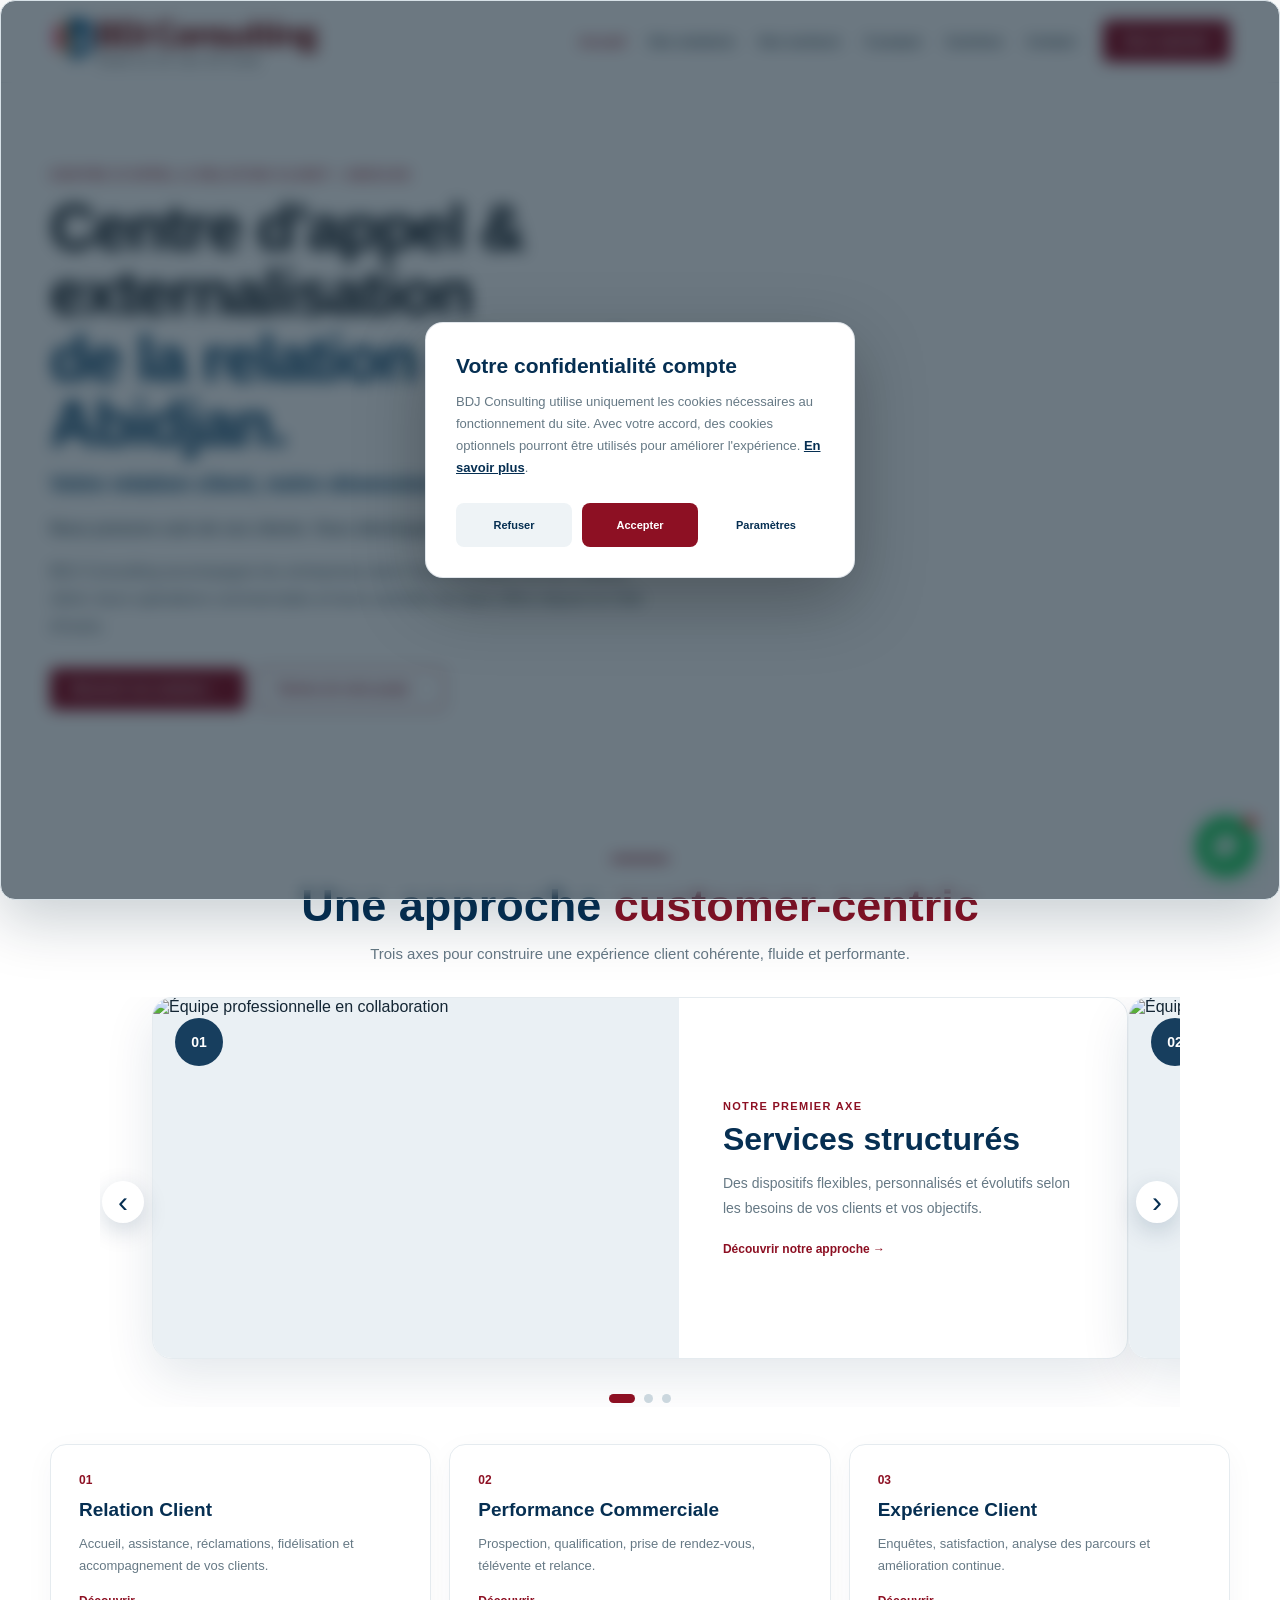
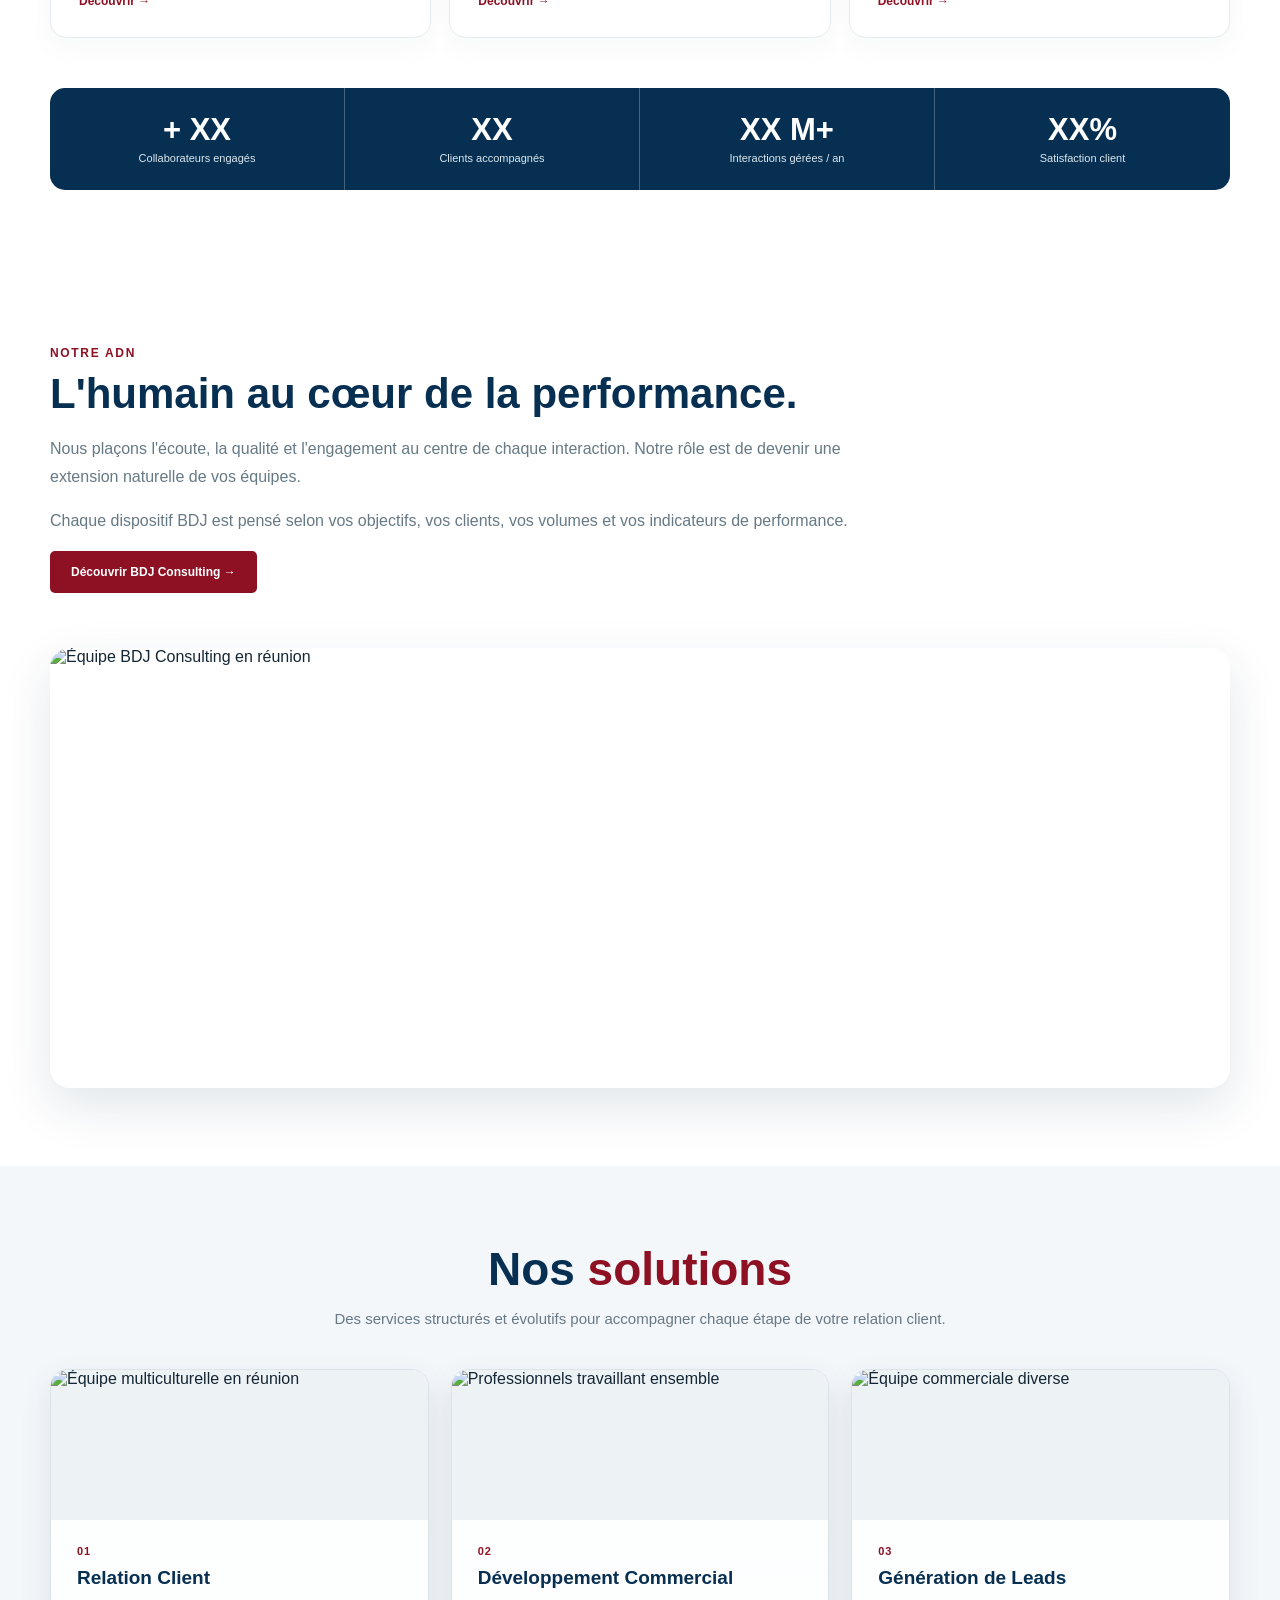
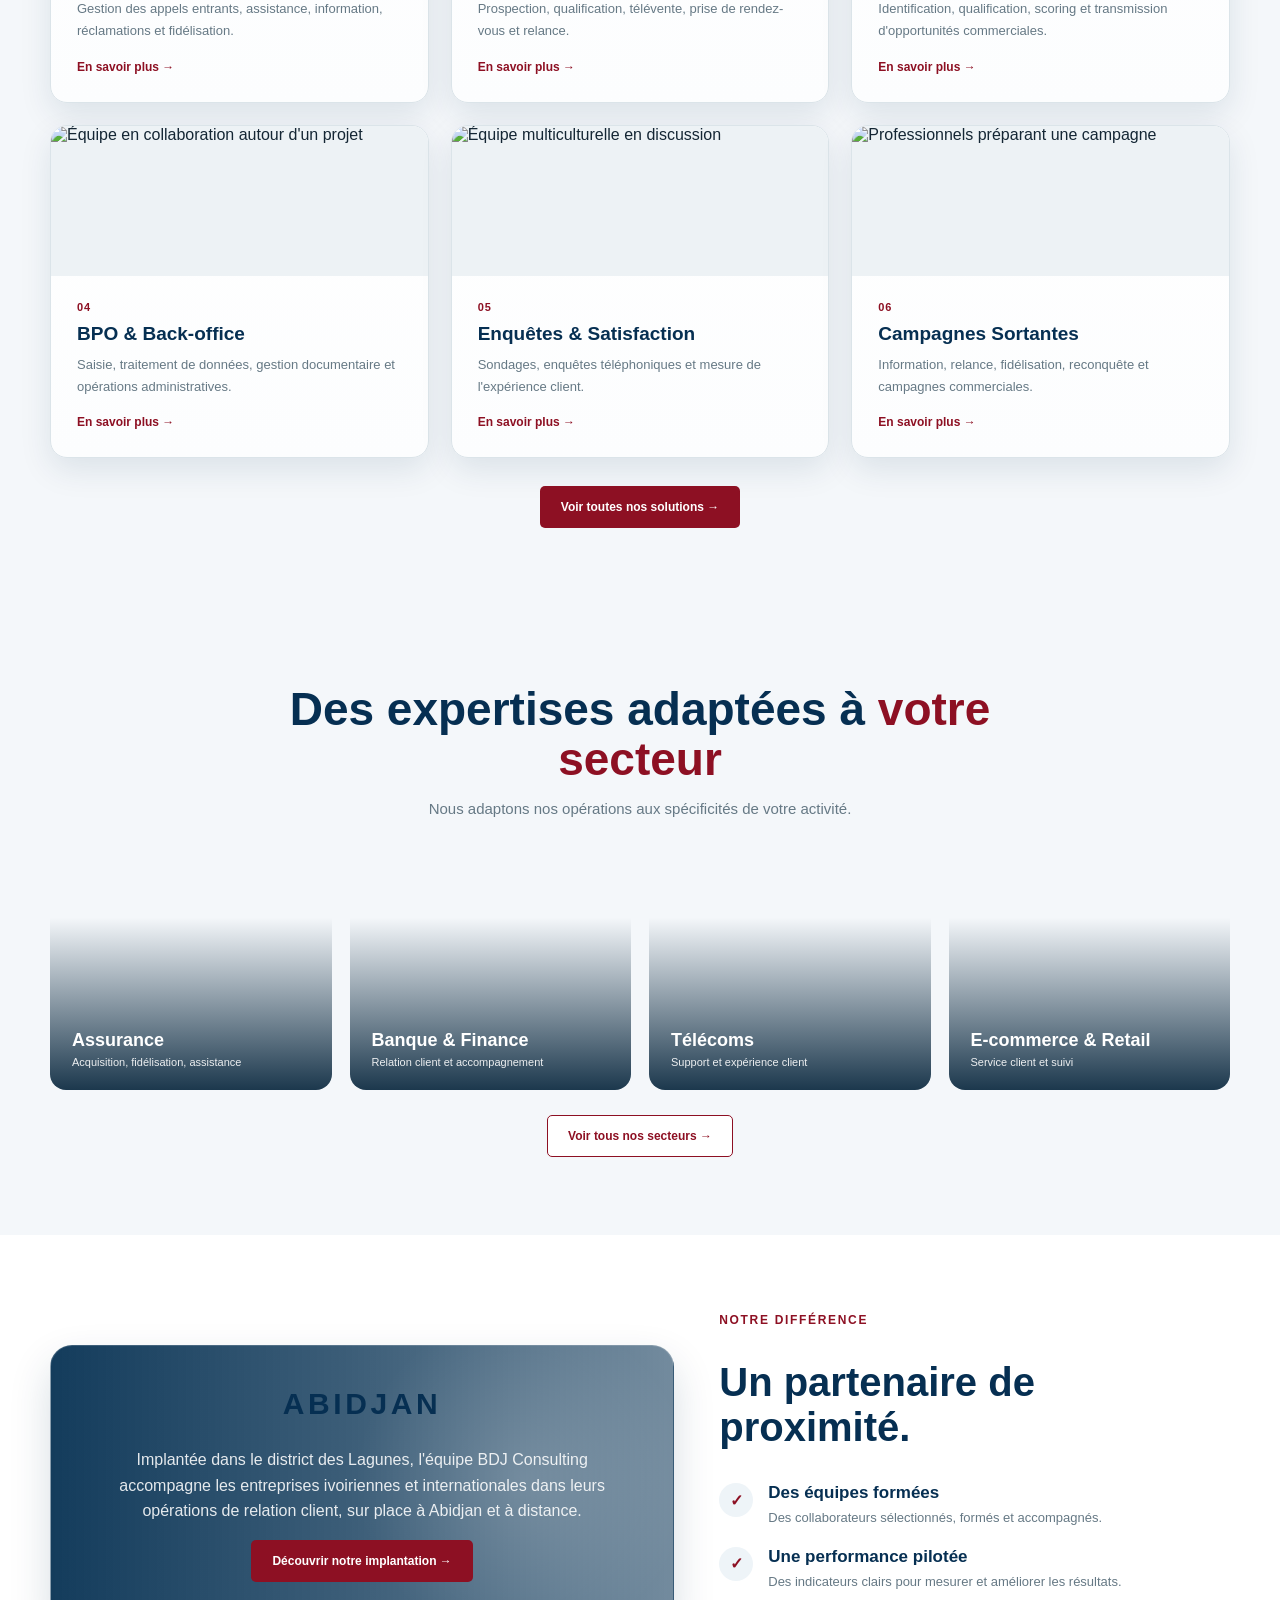
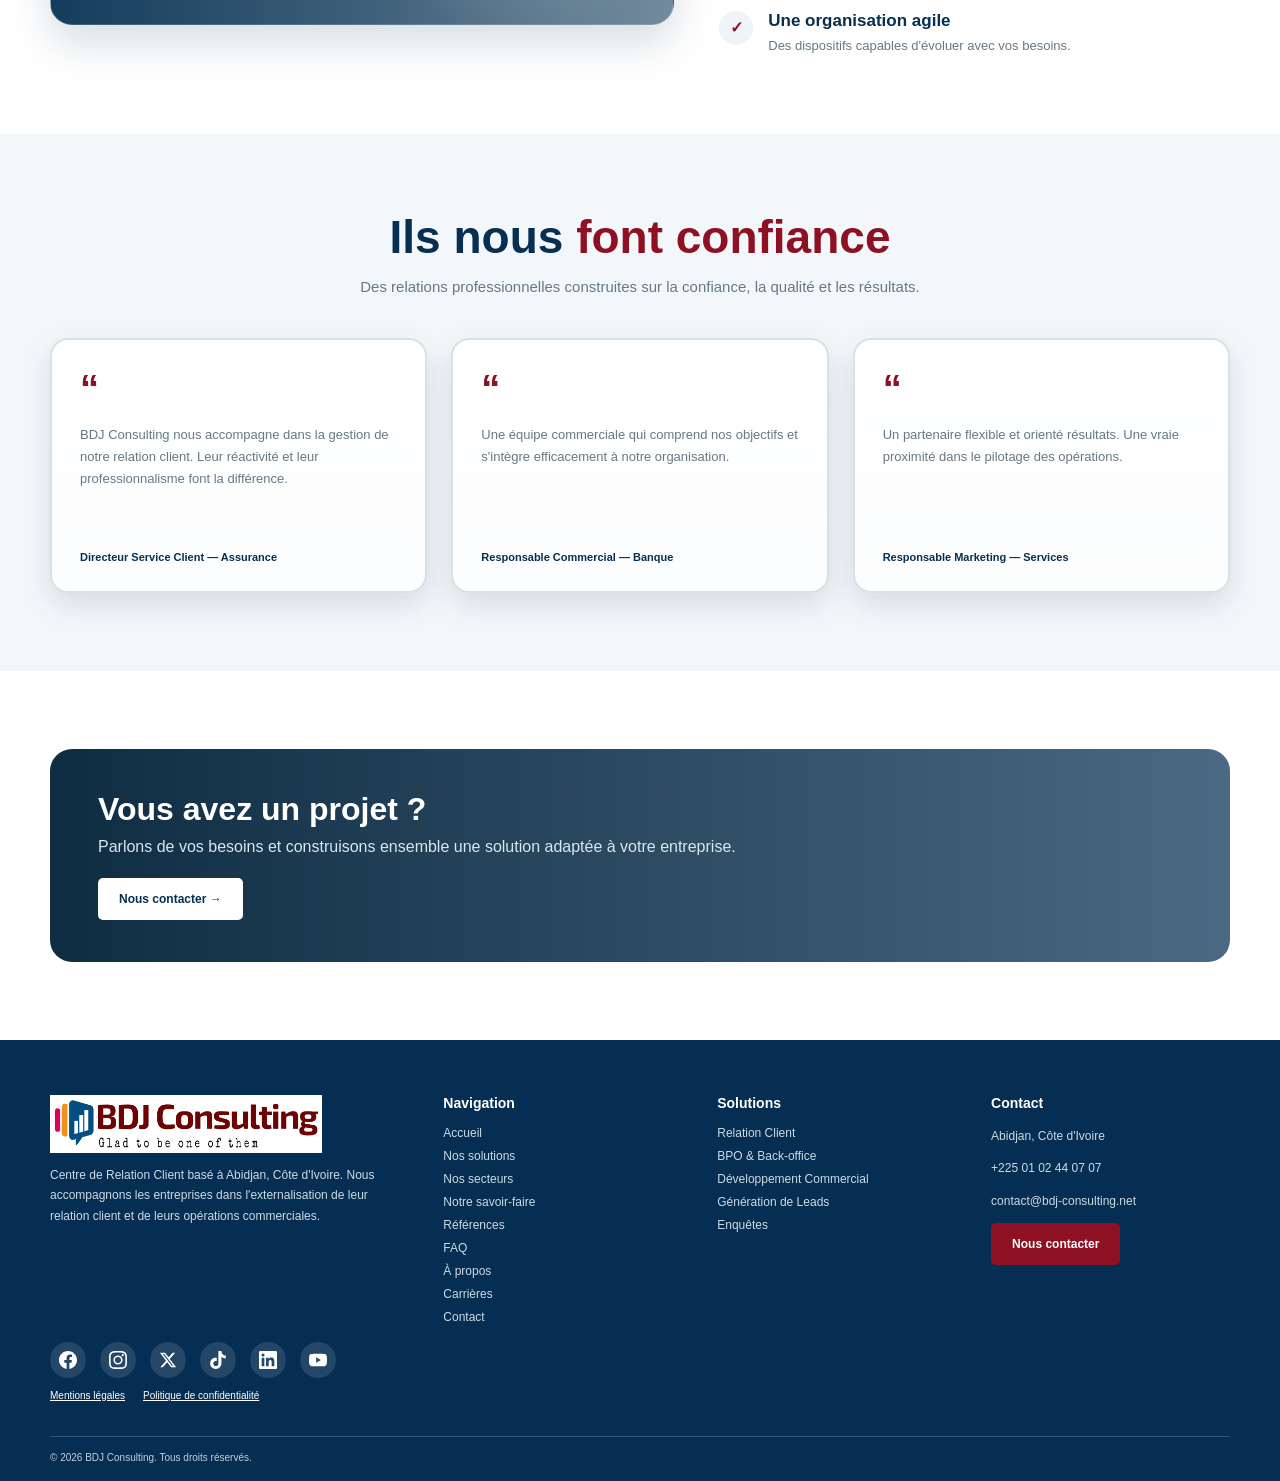
==== commit 02432c23: "feat: tracking consentement, assistant WhatsApp, pages references/faq et SEO local Abidjan" ====
--- a/index.html
+++ b/index.html
@@ -3,37 +3,39 @@
 <head>
 <meta charset="utf-8">
 <meta name="viewport" content="width=device-width,initial-scale=1">
-<title>BDJ Consulting | Centre de Relation Client à Abidjan, Côte d'Ivoire</title>
-<meta name="description" content="BDJ Consulting, centre de relation client à Abidjan : externalisation de la relation client, développement commercial, BPO et génération de leads en Côte d'Ivoire.">
-<link rel="canonical" href="https://www.bdj-consulting.ci/">
+<title>Centre d'Appel & Externalisation à Abidjan | BDJ Consulting</title>
+<meta name="description" content="Centre d'appel et partenaire d'externalisation de la relation client à Abidjan : service client, BPO, télémarketing et génération de leads en Côte d'Ivoire.">
+<link rel="canonical" href="https://www.bdj-consulting.net/">
+<meta name="google-site-verification" content="AHK68mpgJLdH_fmEKmTHfqCXPTKj9EA5-f7tsV35jik">
 <link rel="icon" type="image/png" sizes="32x32" href="assets/favicon/favicon-32.png">
 <meta property="og:type" content="website">
 <meta property="og:site_name" content="BDJ Consulting">
 <meta property="og:locale" content="fr_CI">
-<meta property="og:title" content="BDJ Consulting | Centre de Relation Client à Abidjan">
-<meta property="og:description" content="Externalisation de la relation client, développement commercial, BPO et génération de leads depuis Abidjan, Côte d'Ivoire.">
-<meta property="og:url" content="https://www.bdj-consulting.ci/">
-<meta property="og:image" content="https://www.bdj-consulting.ci/assets/images/logo-bdj-final.png">
+<meta property="og:title" content="Centre d'Appel & Externalisation à Abidjan | BDJ Consulting">
+<meta property="og:description" content="Service client, BPO, télémarketing et génération de leads depuis Abidjan, Côte d'Ivoire.">
+<meta property="og:url" content="https://www.bdj-consulting.net/">
+<meta property="og:image" content="https://www.bdj-consulting.net/assets/images/logo-bdj-final.png">
 <meta name="twitter:card" content="summary">
-<meta name="twitter:title" content="BDJ Consulting | Centre de Relation Client à Abidjan">
-<meta name="twitter:description" content="Externalisation de la relation client, développement commercial, BPO et génération de leads depuis Abidjan, Côte d'Ivoire.">
+<meta name="twitter:title" content="Centre d'Appel & Externalisation à Abidjan | BDJ Consulting">
+<meta name="twitter:description" content="Service client, BPO, télémarketing et génération de leads depuis Abidjan, Côte d'Ivoire.">
 <link rel="preload" as="image" href="https://images.unsplash.com/photo-1556761175-b413da4baf72?auto=format&amp;fit=crop&amp;w=1800&amp;q=78">
 <link rel="stylesheet" href="assets/css/style.css">
 
-<!-- Local SEO : ajouter ici streetAddress/étage dès que l'adresse définitive est connue (ouvia config.php > location > address) -->
+<!-- Local SEO : adresse définitive (Faya Palace, Cocody, Abidjan) -->
 <script type="application/ld+json">
 {
   "@context":"https://schema.org",
   "@type":"ProfessionalService",
-  "@id":"https://www.bdj-consulting.ci/#organization",
+  "@id":"https://www.bdj-consulting.net/#organization",
   "name":"BDJ Consulting",
   "description":"Centre de relation client basé à Abidjan, Côte d'Ivoire : externalisation de la relation client, développement commercial, BPO et génération de leads.",
-  "url":"https://www.bdj-consulting.ci/",
-  "logo":"https://www.bdj-consulting.ci/assets/images/logo-bdj-final.png",
-  "email":"contact@bdj-consulting.ci",
+  "url":"https://www.bdj-consulting.net/",
+  "logo":"https://www.bdj-consulting.net/assets/images/logo-bdj-final.png",
+  "email":"contact@bdj-consulting.net",
   "telephone":"+2250102440707",
-  "address":{"@type":"PostalAddress","addressLocality":"Abidjan","addressRegion":"Lagunes","addressCountry":"CI"},
+  "address":{"@type":"PostalAddress","streetAddress":"Faya Palace, Cocody","addressLocality":"Abidjan","addressRegion":"Lagunes","addressCountry":"CI"},
   "geo":{"@type":"GeoCoordinates","latitude":5.3453,"longitude":-4.0244},
+  "openingHoursSpecification":{"@type":"OpeningHoursSpecification","dayOfWeek":["Monday","Tuesday","Wednesday","Thursday","Friday"],"opens":"08:00","closes":"17:00"},
   "areaServed":[
     {"@type":"City","name":"Abidjan"},
     {"@type":"Country","name":"Côte d'Ivoire"}
@@ -41,12 +43,12 @@
   "contactPoint":{"@type":"ContactPoint","telephone":"+2250102440707","contactType":"sales","availableLanguage":["fr","en"],"areaServed":"CI"},
   "knowsAbout":"externalisation de la relation client, BPO, développement commercial, génération de leads, campagnes sortantes, enquêtes de satisfaction",
   "sameAs":[
-    "https://www.facebook.com/bjconsulting",
-    "https://www.instagram.com/bjconsulting",
-    "https://x.com/bjconsulting",
-    "https://www.tiktok.com/@bjconsulting",
-    "https://www.linkedin.com/company/bjconsulting",
-    "https://www.youtube.com/@bjconsulting"
+    "https://www.facebook.com/bdjconsulting",
+    "https://www.instagram.com/bdjconsulting",
+    "https://x.com/bdjconsulting",
+    "https://www.tiktok.com/@bdjconsulting",
+    "https://www.linkedin.com/company/bdjconsulting",
+    "https://www.youtube.com/@bdjconsulting"
   ]
 }
 </script>
@@ -55,9 +57,9 @@
   "@context":"https://schema.org",
   "@type":"WebSite",
   "name":"BDJ Consulting",
-  "url":"https://www.bdj-consulting.ci/",
+  "url":"https://www.bdj-consulting.net/",
   "inLanguage":"fr",
-  "publisher":{"@type":"Organization","name":"BDJ Consulting","logo":{"@type":"ImageObject","url":"https://www.bdj-consulting.ci/assets/images/logo-bdj-final.png"}}
+  "publisher":{"@type":"Organization","name":"BDJ Consulting","logo":{"@type":"ImageObject","url":"https://www.bdj-consulting.net/assets/images/logo-bdj-final.png"}}
 }
 </script>
 </head>
@@ -80,9 +82,9 @@
 <section class="hero" aria-label="Présentation de BDJ Consulting">
 <div class="container">
 <div class="hero-content">
-<div class="kicker">Centre de Relation Client • Abidjan</div>
-<h1>Votre relation client,<br><span>notre obsession.</span></h1>
-<div class="slogan">Glad to be one of them</div>
+<div class="kicker">Centre d'appel &amp; relation client • Abidjan</div>
+<h1>Centre d'appel &amp; externalisation<br><span>de la relation client à Abidjan.</span></h1>
+<div class="slogan">Votre relation client, notre obsession.</div>
 <p><strong>Nous prenons soin de vos clients. Vous développez votre entreprise.</strong></p>
 <p>BDJ Consulting accompagne les entreprises dans l'externalisation de leur relation client, leurs opérations commerciales et leurs activités de back-office depuis la Côte d'Ivoire.</p>
 <div class="actions">
@@ -245,17 +247,17 @@
 
 <footer class="footer"><div class="container"><div class="footer-grid">
 <div><img class="logo" src="assets/images/logo-bdj-final.png" alt="BDJ Consulting"><p>Centre de Relation Client basé à Abidjan, Côte d'Ivoire. Nous accompagnons les entreprises dans l'externalisation de leur relation client et de leurs opérations commerciales.</p></div>
-<div><h3>Navigation</h3><div class="footer-links"><a href="index.html">Accueil</a><a href="solutions.html">Nos solutions</a><a href="secteurs.html">Nos secteurs</a><a href="a-propos.html">À propos</a><a href="savoir-faire.html">Notre savoir-faire</a><a href="carrieres.html">Carrières</a><a href="contact.html">Contact</a></div></div>
+<div><h3>Navigation</h3><div class="footer-links"><a href="index.html">Accueil</a><a href="solutions.html">Nos solutions</a><a href="secteurs.html">Nos secteurs</a><a href="savoir-faire.html">Notre savoir-faire</a><a href="references.html">Références</a><a href="faq.html">FAQ</a><a href="a-propos.html">À propos</a><a href="carrieres.html">Carrières</a><a href="contact.html">Contact</a></div></div>
 <div><h3>Solutions</h3><div class="footer-links"><a href="solutions.html">Relation Client</a><a href="solutions.html">BPO &amp; Back-office</a><a href="solutions.html">Développement Commercial</a><a href="solutions.html">Génération de Leads</a><a href="solutions.html">Enquêtes</a></div></div>
-<div><h3>Contact</h3><p>Abidjan, Côte d'Ivoire</p><p>+225 01 02 44 07 07</p><p>contact@bdj-consulting.ci</p><a class="btn btn-primary" href="contact.html">Nous contacter</a></div>
+<div><h3>Contact</h3><p>Abidjan, Côte d'Ivoire</p><p>+225 01 02 44 07 07</p><p>contact@bdj-consulting.net</p><a class="btn btn-primary" href="contact.html">Nous contacter</a></div>
 </div>
 <div class="footer-social">
-<a href="https://www.facebook.com/bjconsulting" target="_blank" rel="noopener noreferrer" aria-label="Facebook"><svg width="18" height="18" viewBox="0 0 24 24" fill="white"><path d="M24 12.073c0-6.627-5.373-12-12-12s-12 5.373-12 12c0 5.99 4.388 10.954 10.125 11.854v-8.385H7.078v-3.47h3.047V9.43c0-3.007 1.792-4.669 4.533-4.669 1.312 0 2.686.235 2.686.235v2.953H15.83c-1.491 0-1.956.925-1.956 1.874v2.25h3.328l-.532 3.47h-2.796v8.385C19.612 23.027 24 18.062 24 12.073z"/></svg></a>
-<a href="https://www.instagram.com/bjconsulting" target="_blank" rel="noopener noreferrer" aria-label="Instagram"><svg width="18" height="18" viewBox="0 0 24 24" fill="white"><path d="M12 2.163c3.204 0 3.584.012 4.85.07 3.252.148 4.771 1.691 4.919 4.919.058 1.265.069 1.645.069 4.849 0 3.205-.012 3.584-.069 4.849-.149 3.225-1.664 4.771-4.919 4.919-1.266.058-1.644.07-4.85.07-3.204 0-3.584-.012-4.849-.07-3.26-.149-4.771-1.699-4.919-4.92-.058-1.265-.07-1.644-.07-4.849 0-3.204.013-3.583.07-4.849.149-3.227 1.664-4.771 4.919-4.919 1.266-.057 1.645-.069 4.849-.069zM12 0C8.741 0 8.333.014 7.053.072 2.695.272.273 2.69.073 7.052.014 8.333 0 8.741 0 12c0 3.259.014 3.668.072 4.948.2 4.358 2.618 6.78 6.98 6.98C8.333 23.986 8.741 24 12 24c3.259 0 3.668-.014 4.948-.072 4.354-.2 6.782-2.618 6.979-6.98.059-1.28.073-1.689.073-4.948 0-3.259-.014-3.667-.072-4.947-.196-4.354-2.617-6.78-6.979-6.98C15.668.014 15.259 0 12 0zm0 5.838a6.162 6.162 0 100 12.324 6.162 6.162 0 000-12.324zM12 16a4 4 0 110-8 4 4 0 010 8zm6.406-11.845a1.44 1.44 0 100 2.881 1.44 1.44 0 000-2.881z"/></svg></a>
-<a href="https://x.com/bjconsulting" target="_blank" rel="noopener noreferrer" aria-label="X"><svg width="18" height="18" viewBox="0 0 24 24" fill="white"><path d="M18.244 2.25h3.308l-7.227 8.26 8.502 11.24H16.17l-5.214-6.817L4.99 21.75H1.68l7.73-8.835L1.254 2.25H8.08l4.713 6.231zm-1.161 17.52h1.833L7.084 4.126H5.117z"/></svg></a>
-<a href="https://www.tiktok.com/@bjconsulting" target="_blank" rel="noopener noreferrer" aria-label="TikTok"><svg width="18" height="18" viewBox="0 0 24 24" fill="white"><path d="M12.525.02c1.31-.02 2.61-.01 3.91-.02.08 1.53.63 3.09 1.75 4.17 1.12 1.11 2.7 1.62 4.24 1.79v4.03c-1.44-.05-2.89-.35-4.2-.97-.57-.26-1.1-.59-1.62-.93-.01 2.92.01 5.84-.02 8.75-.08 1.4-.54 2.79-1.35 3.94-1.31 1.92-3.58 3.17-5.91 3.21-1.43.08-2.86-.31-4.08-1.03-2.02-1.19-3.44-3.37-3.65-5.71-.02-.5-.03-1-.01-1.49.18-1.9 1.12-3.72 2.58-4.96 1.66-1.44 3.98-2.13 6.15-1.72.02 1.48-.04 2.96-.04 4.44-.99-.32-2.15-.23-3.02.37-.63.41-1.11 1.04-1.36 1.75-.21.51-.15 1.07-.14 1.61.24 1.64 1.82 3.02 3.5 2.87 1.12-.01 2.19-.66 2.77-1.61.19-.33.4-.67.41-1.06.1-1.79.06-3.57.07-5.36.01-4.03-.01-8.05.02-12.07z"/></svg></a>
-<a href="https://www.linkedin.com/company/bjconsulting" target="_blank" rel="noopener noreferrer" aria-label="LinkedIn"><svg width="18" height="18" viewBox="0 0 24 24" fill="white"><path d="M20.447 20.452h-3.554v-5.569c0-1.328-.027-3.037-1.852-3.037-1.853 0-2.136 1.445-2.136 2.939v5.667H9.351V9h3.414v1.561h.046c.477-.9 1.637-1.85 3.37-1.85 3.601 0 4.267 2.37 4.267 5.455v6.286zM5.337 7.433a2.062 2.062 0 01-2.063-2.065 2.064 2.064 0 112.063 2.065zm1.782 13.019H3.555V9h3.564v11.452zM22.225 0H1.771C.792 0 0 .774 0 1.729v20.542C0 23.227.792 24 1.771 24h20.451C23.2 24 24 23.227 24 22.271V1.729C24 .774 23.2 0 22.222 0h.003z"/></svg></a>
-<a href="https://www.youtube.com/@bjconsulting" target="_blank" rel="noopener noreferrer" aria-label="YouTube"><svg width="18" height="18" viewBox="0 0 24 24" fill="white"><path d="M23.498 6.186a3.016 3.016 0 00-2.122-2.136C19.505 3.545 12 3.545 12 3.545s-7.505 0-9.377.505A3.017 3.017 0 00.502 6.186C0 8.07 0 12 0 12s0 3.93.502 5.814a3.016 3.016 0 002.122 2.136c1.871.505 9.376.505 9.376.505s7.505 0 9.377-.505a3.015 3.015 0 002.122-2.136C24 15.93 24 12 24 12s0-3.93-.502-5.814zM9.545 15.568V8.432L15.818 12l-6.273 3.568z"/></svg></a>
+<a href="https://www.facebook.com/bdjconsulting" target="_blank" rel="noopener noreferrer" aria-label="Facebook"><svg width="18" height="18" viewBox="0 0 24 24" fill="white"><path d="M24 12.073c0-6.627-5.373-12-12-12s-12 5.373-12 12c0 5.99 4.388 10.954 10.125 11.854v-8.385H7.078v-3.47h3.047V9.43c0-3.007 1.792-4.669 4.533-4.669 1.312 0 2.686.235 2.686.235v2.953H15.83c-1.491 0-1.956.925-1.956 1.874v2.25h3.328l-.532 3.47h-2.796v8.385C19.612 23.027 24 18.062 24 12.073z"/></svg></a>
+<a href="https://www.instagram.com/bdjconsulting" target="_blank" rel="noopener noreferrer" aria-label="Instagram"><svg width="18" height="18" viewBox="0 0 24 24" fill="white"><path d="M12 2.163c3.204 0 3.584.012 4.85.07 3.252.148 4.771 1.691 4.919 4.919.058 1.265.069 1.645.069 4.849 0 3.205-.012 3.584-.069 4.849-.149 3.225-1.664 4.771-4.919 4.919-1.266.058-1.644.07-4.85.07-3.204 0-3.584-.012-4.849-.07-3.26-.149-4.771-1.699-4.919-4.92-.058-1.265-.07-1.644-.07-4.849 0-3.204.013-3.583.07-4.849.149-3.227 1.664-4.771 4.919-4.919 1.266-.057 1.645-.069 4.849-.069zM12 0C8.741 0 8.333.014 7.053.072 2.695.272.273 2.69.073 7.052.014 8.333 0 8.741 0 12c0 3.259.014 3.668.072 4.948.2 4.358 2.618 6.78 6.98 6.98C8.333 23.986 8.741 24 12 24c3.259 0 3.668-.014 4.948-.072 4.354-.2 6.782-2.618 6.979-6.98.059-1.28.073-1.689.073-4.948 0-3.259-.014-3.667-.072-4.947-.196-4.354-2.617-6.78-6.979-6.98C15.668.014 15.259 0 12 0zm0 5.838a6.162 6.162 0 100 12.324 6.162 6.162 0 000-12.324zM12 16a4 4 0 110-8 4 4 0 010 8zm6.406-11.845a1.44 1.44 0 100 2.881 1.44 1.44 0 000-2.881z"/></svg></a>
+<a href="https://x.com/bdjconsulting" target="_blank" rel="noopener noreferrer" aria-label="X"><svg width="18" height="18" viewBox="0 0 24 24" fill="white"><path d="M18.244 2.25h3.308l-7.227 8.26 8.502 11.24H16.17l-5.214-6.817L4.99 21.75H1.68l7.73-8.835L1.254 2.25H8.08l4.713 6.231zm-1.161 17.52h1.833L7.084 4.126H5.117z"/></svg></a>
+<a href="https://www.tiktok.com/@bdjconsulting" target="_blank" rel="noopener noreferrer" aria-label="TikTok"><svg width="18" height="18" viewBox="0 0 24 24" fill="white"><path d="M12.525.02c1.31-.02 2.61-.01 3.91-.02.08 1.53.63 3.09 1.75 4.17 1.12 1.11 2.7 1.62 4.24 1.79v4.03c-1.44-.05-2.89-.35-4.2-.97-.57-.26-1.1-.59-1.62-.93-.01 2.92.01 5.84-.02 8.75-.08 1.4-.54 2.79-1.35 3.94-1.31 1.92-3.58 3.17-5.91 3.21-1.43.08-2.86-.31-4.08-1.03-2.02-1.19-3.44-3.37-3.65-5.71-.02-.5-.03-1-.01-1.49.18-1.9 1.12-3.72 2.58-4.96 1.66-1.44 3.98-2.13 6.15-1.72.02 1.48-.04 2.96-.04 4.44-.99-.32-2.15-.23-3.02.37-.63.41-1.11 1.04-1.36 1.75-.21.51-.15 1.07-.14 1.61.24 1.64 1.82 3.02 3.5 2.87 1.12-.01 2.19-.66 2.77-1.61.19-.33.4-.67.41-1.06.1-1.79.06-3.57.07-5.36.01-4.03-.01-8.05.02-12.07z"/></svg></a>
+<a href="https://www.linkedin.com/company/bdjconsulting" target="_blank" rel="noopener noreferrer" aria-label="LinkedIn"><svg width="18" height="18" viewBox="0 0 24 24" fill="white"><path d="M20.447 20.452h-3.554v-5.569c0-1.328-.027-3.037-1.852-3.037-1.853 0-2.136 1.445-2.136 2.939v5.667H9.351V9h3.414v1.561h.046c.477-.9 1.637-1.85 3.37-1.85 3.601 0 4.267 2.37 4.267 5.455v6.286zM5.337 7.433a2.062 2.062 0 01-2.063-2.065 2.064 2.064 0 112.063 2.065zm1.782 13.019H3.555V9h3.564v11.452zM22.225 0H1.771C.792 0 0 .774 0 1.729v20.542C0 23.227.792 24 1.771 24h20.451C23.2 24 24 23.227 24 22.271V1.729C24 .774 23.2 0 22.222 0h.003z"/></svg></a>
+<a href="https://www.youtube.com/@bdjconsulting" target="_blank" rel="noopener noreferrer" aria-label="YouTube"><svg width="18" height="18" viewBox="0 0 24 24" fill="white"><path d="M23.498 6.186a3.016 3.016 0 00-2.122-2.136C19.505 3.545 12 3.545 12 3.545s-7.505 0-9.377.505A3.017 3.017 0 00.502 6.186C0 8.07 0 12 0 12s0 3.93.502 5.814a3.016 3.016 0 002.122 2.136c1.871.505 9.376.505 9.376.505s7.505 0 9.377-.505a3.015 3.015 0 002.122-2.136C24 15.93 24 12 24 12s0-3.93-.502-5.814zM9.545 15.568V8.432L15.818 12l-6.273 3.568z"/></svg></a>
 </div>
 <div style="margin-top:12px;display:flex;gap:18px;flex-wrap:wrap;font-size:10px"><a href="mentions-legales.html">Mentions légales</a><a href="politique-confidentialite.html">Politique de confidentialité</a></div><div class="copyright">© 2026 BDJ Consulting. Tous droits réservés.</div></div></footer>
 
@@ -266,6 +268,7 @@
 <p>BDJ Consulting utilise uniquement les cookies nécessaires au fonctionnement du site. Avec votre accord, des cookies optionnels pourront être utilisés pour améliorer l'expérience. <a href="politique-confidentialite.html#cookies">En savoir plus</a>.</p>
 </div>
 <div class="cookie-actions">
+<button class="cookie-refuse" id="cookie-refuse" type="button">Refuser</button>
 <button class="cookie-accept" id="cookie-accept" type="button">Accepter</button>
 <button class="cookie-settings" id="cookie-settings" type="button">Paramètres</button>
 </div>
@@ -290,4 +293,5 @@
 </button>
 </div>
 <script src="assets/js/main.js"></script>
+<script src="assets/js/tracking.js"></script>
 </body></html>
--- a/assets/css/style.css
+++ b/assets/css/style.css
@@ -841,7 +841,7 @@
 }
 .cookie-actions{
   display:grid !important;
-  grid-template-columns:1fr 1fr !important;
+  grid-template-columns:repeat(3,1fr) !important;
   gap:10px !important;
   width:100% !important;
 }
@@ -867,3 +867,21 @@
     padding:24px !important;
   }
 }
+
+/* ============================================================
+   V6.1.6 — RÉFÉRENCES & FAQ
+   ============================================================ */
+.ref-grid{display:grid;grid-template-columns:repeat(3,1fr);gap:18px}
+.ref-card{background:#fff;border:1px solid var(--line);border-radius:16px;padding:24px;box-shadow:0 8px 30px rgba(6,47,82,.04)}
+.ref-logo{height:62px;border:1px dashed #ccd9e1;border-radius:12px;display:flex;align-items:center;justify-content:center;color:#9fb3c0;font-size:11px;font-weight:800;letter-spacing:.08em;text-transform:uppercase;margin-bottom:16px;background:#f8fbfd}
+.ref-card h3{font-size:17px;color:var(--navy);margin:0 0 8px}
+.ref-card p{font-size:13px;line-height:1.65;color:var(--muted);margin:0}
+.faq-list{max-width:820px;margin:0 auto}
+.faq-item{border:1px solid var(--line);border-radius:12px;background:#fff;margin-bottom:12px;overflow:hidden}
+.faq-item summary{cursor:pointer;list-style:none;padding:18px 52px 18px 22px;font-weight:800;color:var(--navy);font-size:15px;position:relative}
+.faq-item summary::-webkit-details-marker{display:none}
+.faq-item summary::after{content:"+";position:absolute;right:22px;top:14px;font-size:22px;color:var(--red);font-weight:700}
+.faq-item[open] summary::after{content:"\2212"}
+.faq-item p{margin:0;padding:0 22px 20px;color:var(--muted);font-size:13px;line-height:1.75}
+@media(max-width:900px){.ref-grid{grid-template-columns:1fr 1fr}}
+@media(max-width:640px){.ref-grid{grid-template-columns:1fr}}
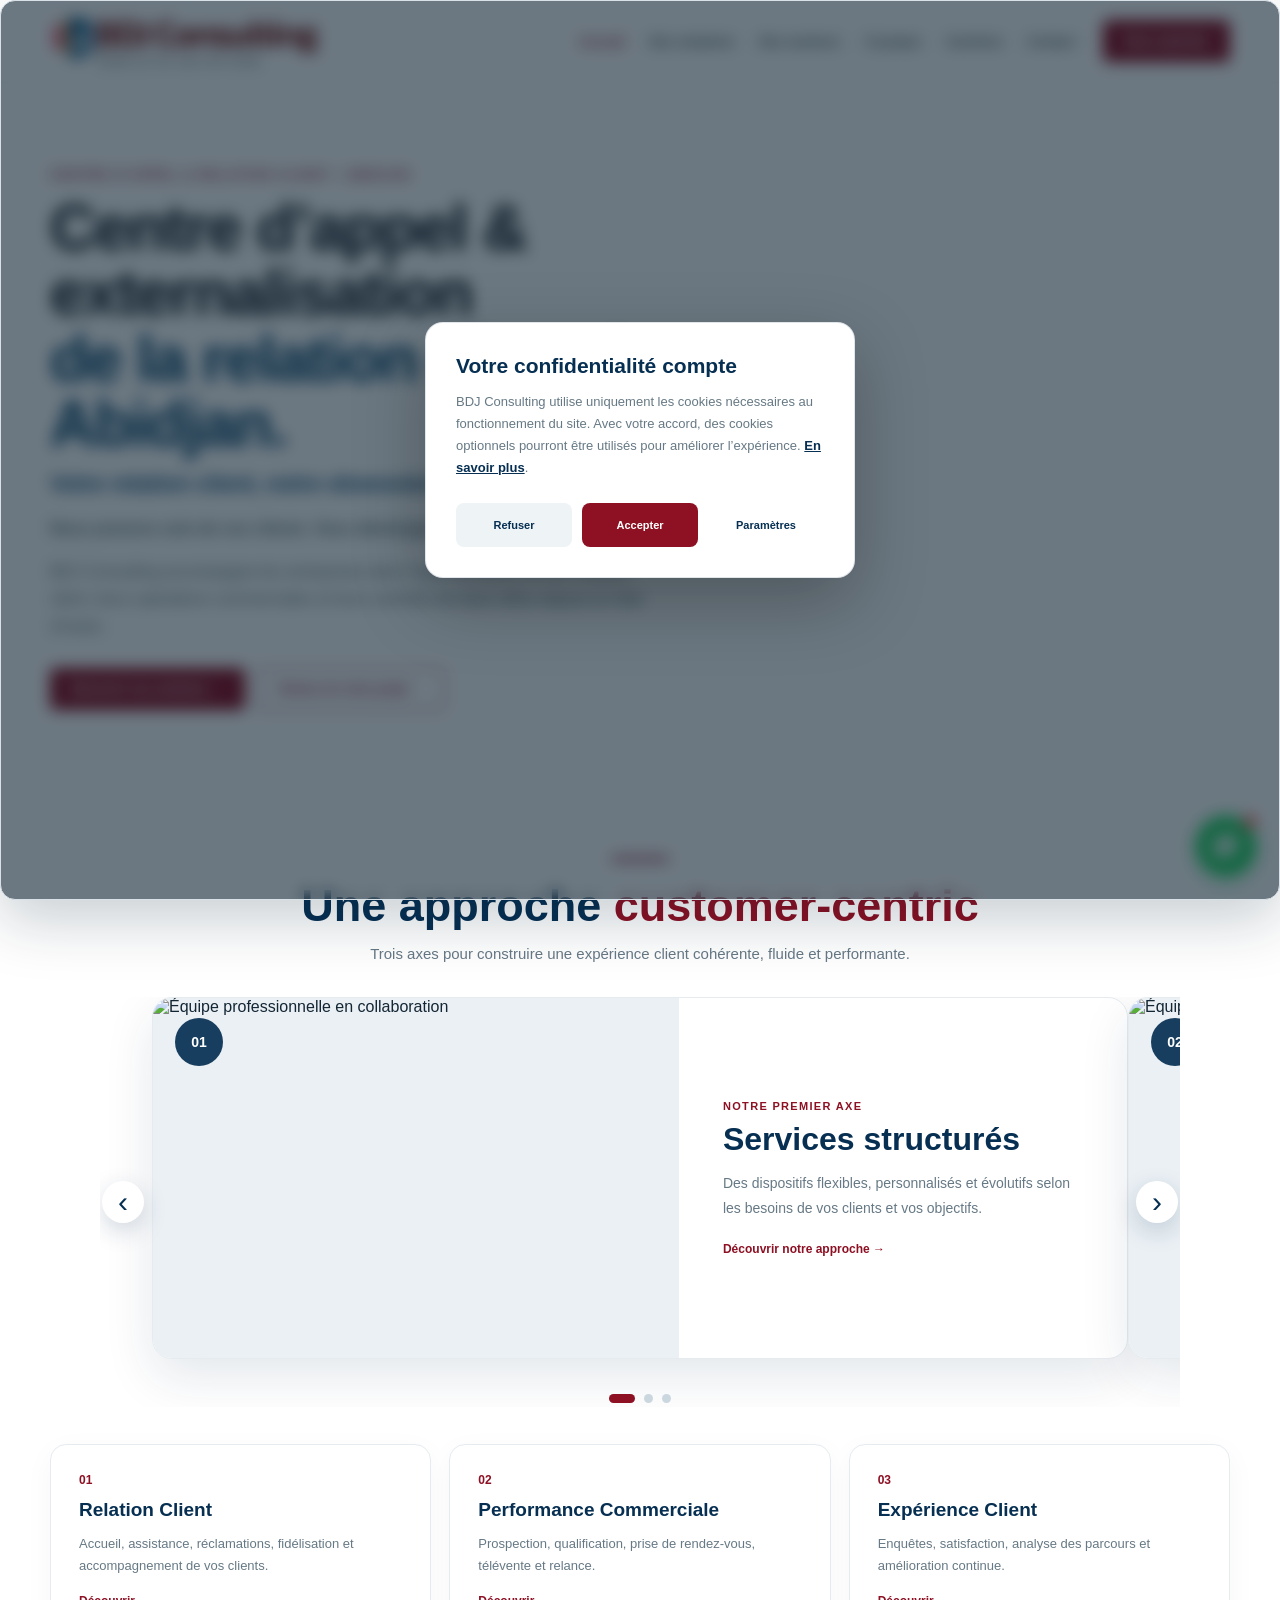
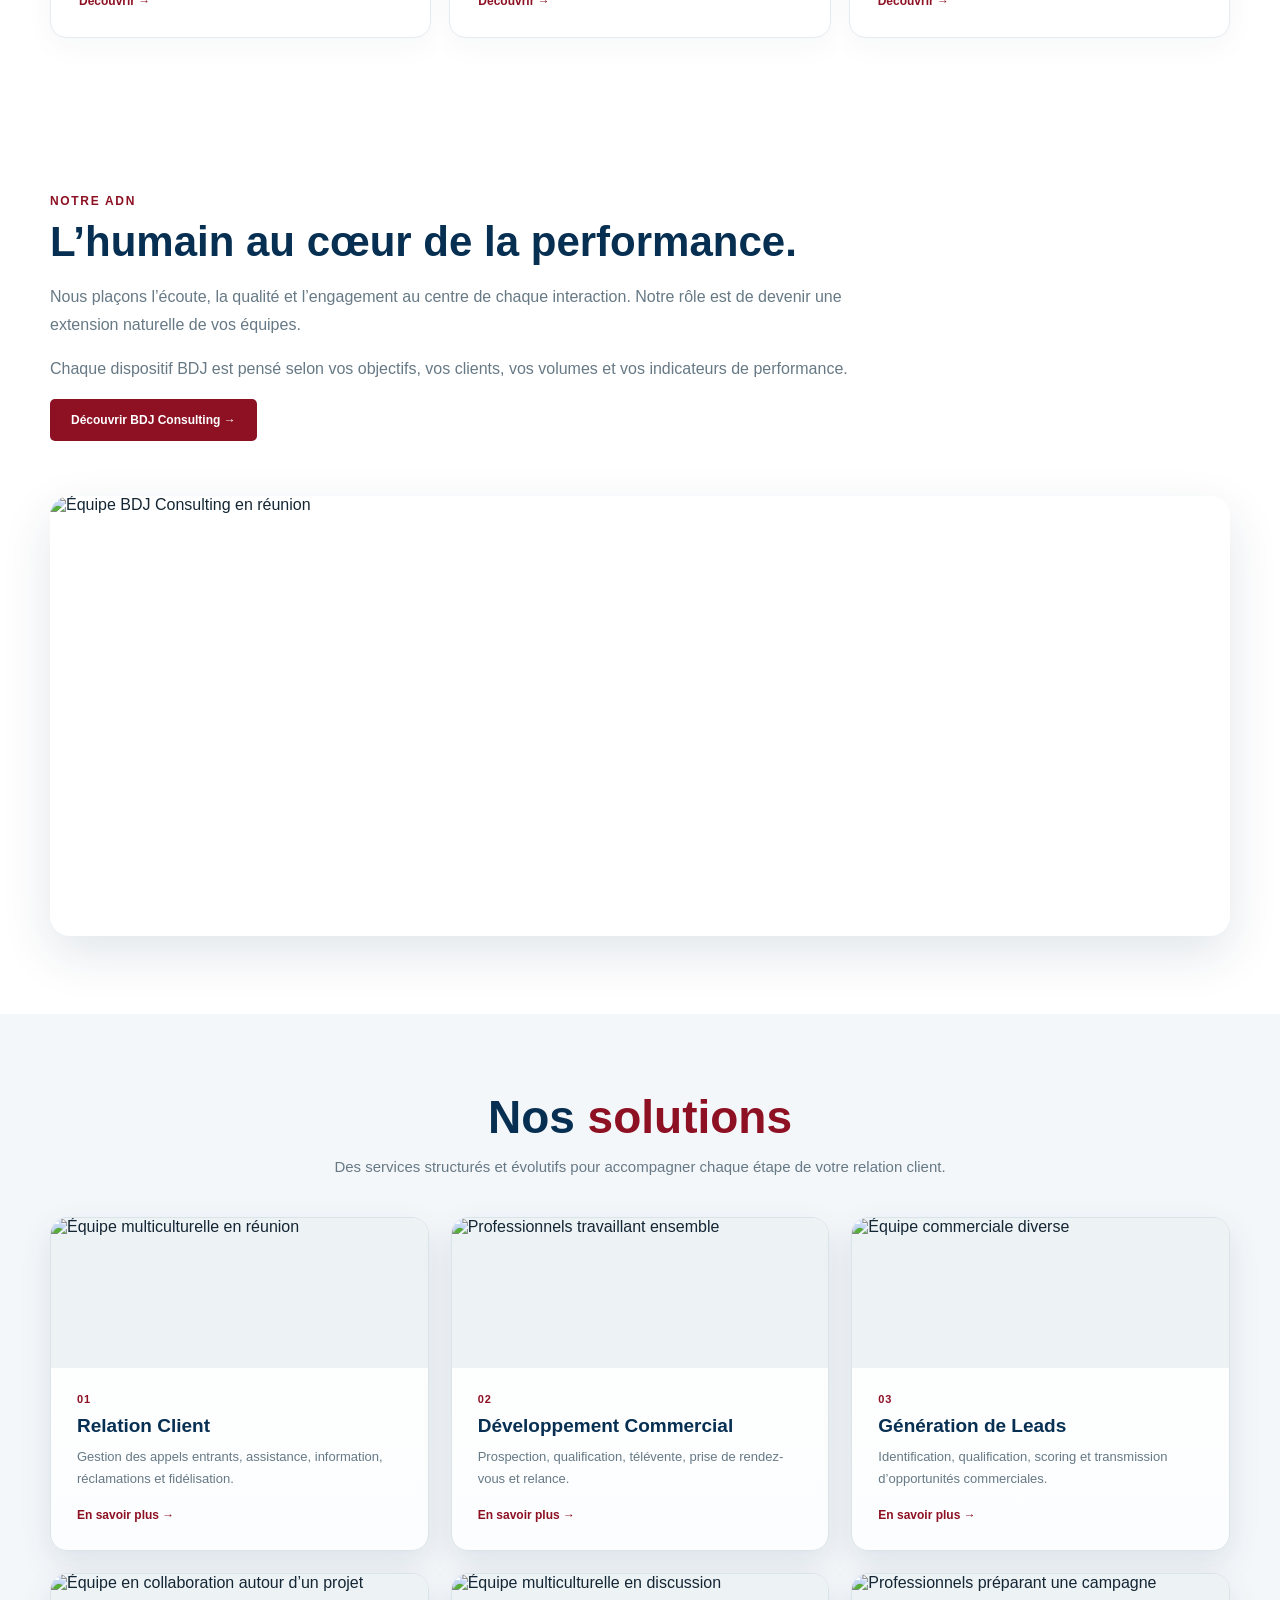
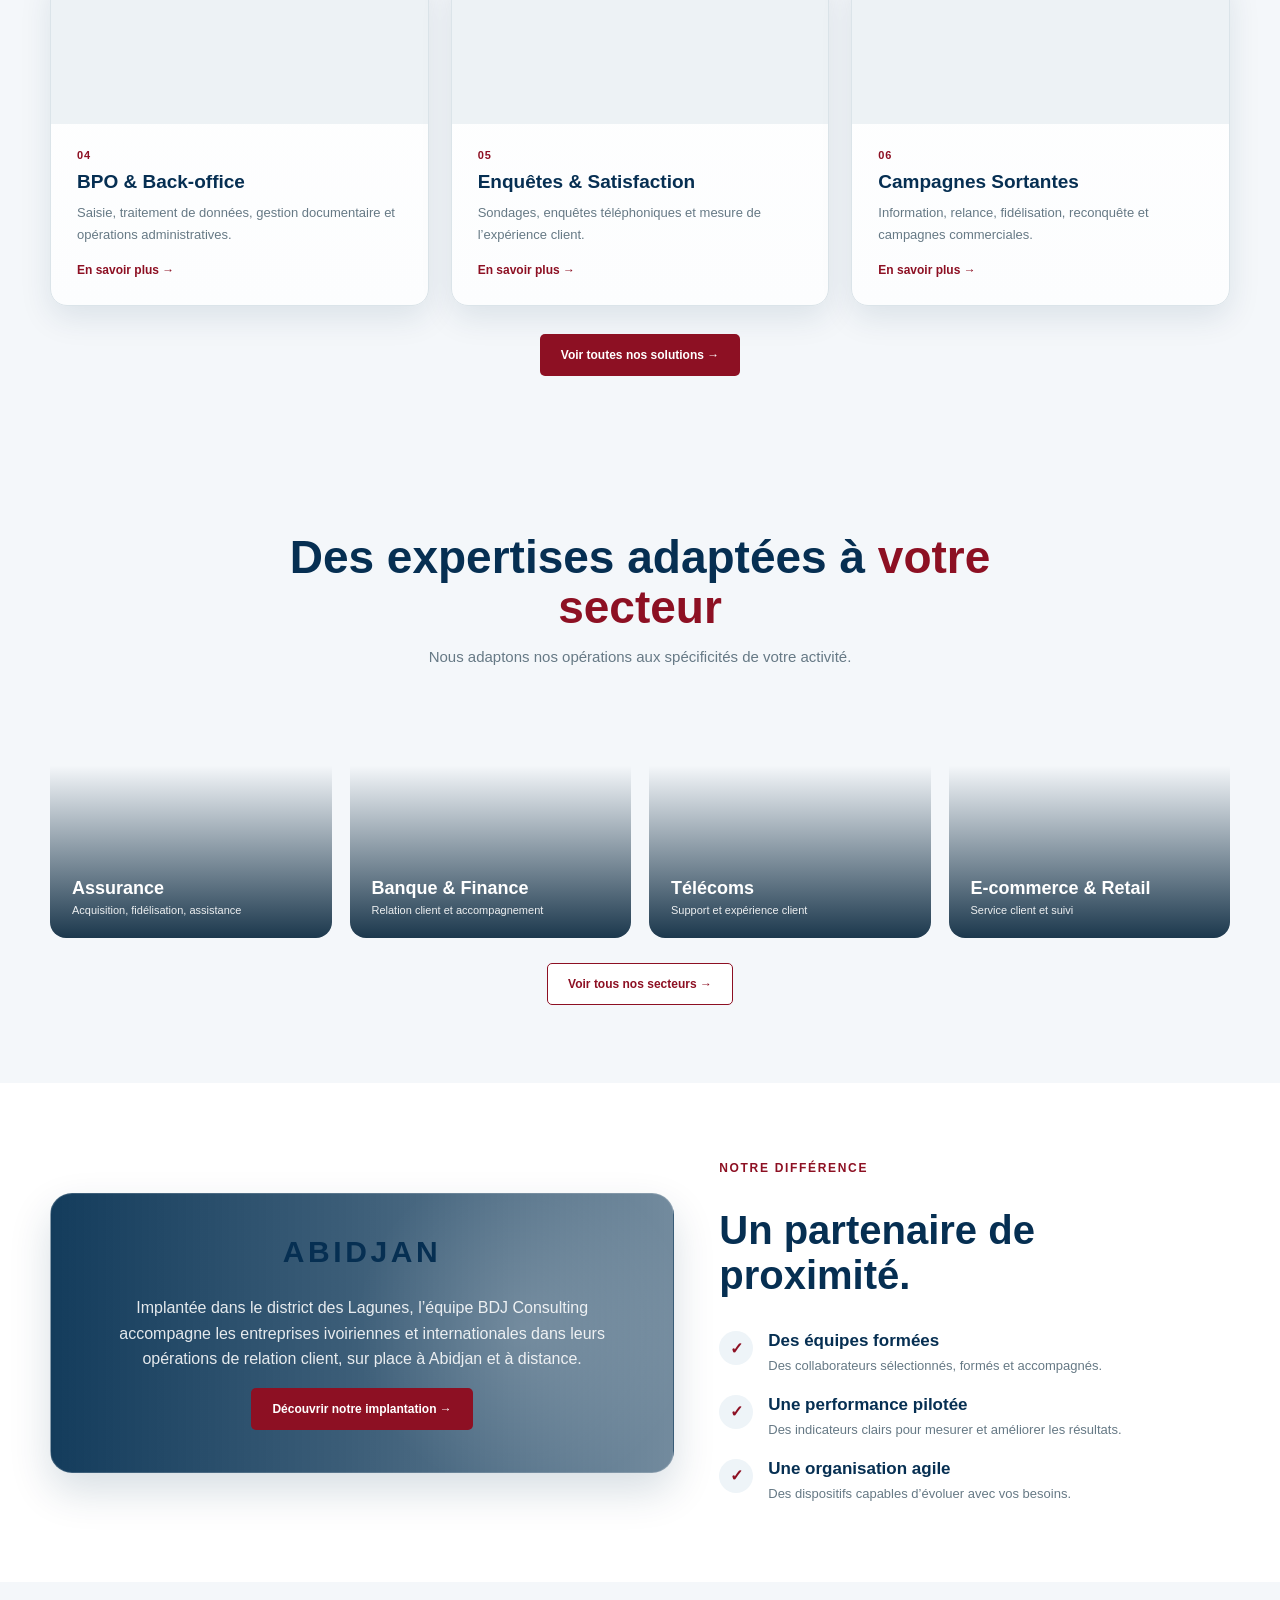
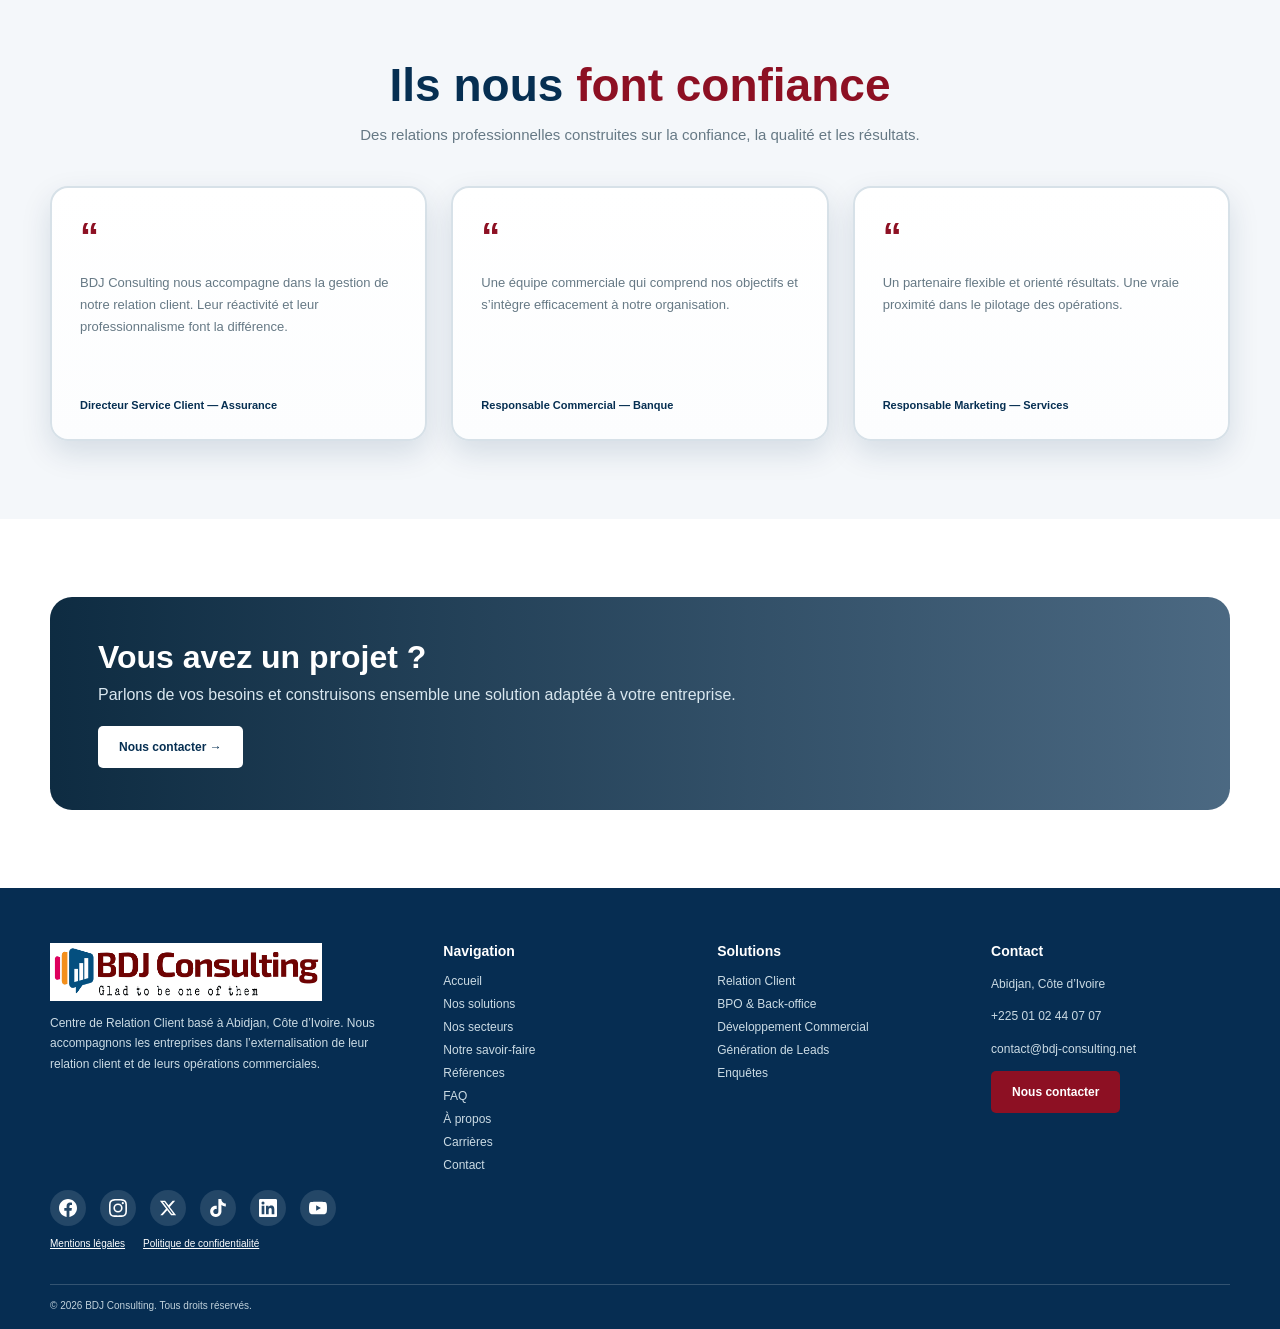
==== commit b8ad85c4: "fix: retirer statistiques placeholder, titres FR et typographie francaise (apostrophes, espaces inse" ====
--- a/index.html
+++ b/index.html
@@ -3,21 +3,21 @@
 <head>
 <meta charset="utf-8">
 <meta name="viewport" content="width=device-width,initial-scale=1">
-<title>Centre d'Appel & Externalisation à Abidjan | BDJ Consulting</title>
-<meta name="description" content="Centre d'appel et partenaire d'externalisation de la relation client à Abidjan : service client, BPO, télémarketing et génération de leads en Côte d'Ivoire.">
+<title>Centre d’Appel & Externalisation à Abidjan | BDJ Consulting</title>
+<meta name="description" content="Centre d’appel et partenaire d’externalisation de la relation client à Abidjan : service client, BPO, télémarketing et génération de leads en Côte d’Ivoire.">
 <link rel="canonical" href="https://www.bdj-consulting.net/">
 <meta name="google-site-verification" content="AHK68mpgJLdH_fmEKmTHfqCXPTKj9EA5-f7tsV35jik">
 <link rel="icon" type="image/png" sizes="32x32" href="assets/favicon/favicon-32.png">
 <meta property="og:type" content="website">
 <meta property="og:site_name" content="BDJ Consulting">
 <meta property="og:locale" content="fr_CI">
-<meta property="og:title" content="Centre d'Appel & Externalisation à Abidjan | BDJ Consulting">
-<meta property="og:description" content="Service client, BPO, télémarketing et génération de leads depuis Abidjan, Côte d'Ivoire.">
+<meta property="og:title" content="Centre d’Appel & Externalisation à Abidjan | BDJ Consulting">
+<meta property="og:description" content="Service client, BPO, télémarketing et génération de leads depuis Abidjan, Côte d’Ivoire.">
 <meta property="og:url" content="https://www.bdj-consulting.net/">
 <meta property="og:image" content="https://www.bdj-consulting.net/assets/images/logo-bdj-final.png">
 <meta name="twitter:card" content="summary">
-<meta name="twitter:title" content="Centre d'Appel & Externalisation à Abidjan | BDJ Consulting">
-<meta name="twitter:description" content="Service client, BPO, télémarketing et génération de leads depuis Abidjan, Côte d'Ivoire.">
+<meta name="twitter:title" content="Centre d’Appel & Externalisation à Abidjan | BDJ Consulting">
+<meta name="twitter:description" content="Service client, BPO, télémarketing et génération de leads depuis Abidjan, Côte d’Ivoire.">
 <link rel="preload" as="image" href="https://images.unsplash.com/photo-1556761175-b413da4baf72?auto=format&amp;fit=crop&amp;w=1800&amp;q=78">
 <link rel="stylesheet" href="assets/css/style.css">
 
@@ -28,7 +28,7 @@
   "@type":"ProfessionalService",
   "@id":"https://www.bdj-consulting.net/#organization",
   "name":"BDJ Consulting",
-  "description":"Centre de relation client basé à Abidjan, Côte d'Ivoire : externalisation de la relation client, développement commercial, BPO et génération de leads.",
+  "description":"Centre de relation client basé à Abidjan, Côte d’Ivoire : externalisation de la relation client, développement commercial, BPO et génération de leads.",
   "url":"https://www.bdj-consulting.net/",
   "logo":"https://www.bdj-consulting.net/assets/images/logo-bdj-final.png",
   "email":"contact@bdj-consulting.net",
@@ -38,7 +38,7 @@
   "openingHoursSpecification":{"@type":"OpeningHoursSpecification","dayOfWeek":["Monday","Tuesday","Wednesday","Thursday","Friday"],"opens":"08:00","closes":"17:00"},
   "areaServed":[
     {"@type":"City","name":"Abidjan"},
-    {"@type":"Country","name":"Côte d'Ivoire"}
+    {"@type":"Country","name":"Côte d’Ivoire"}
   ],
   "contactPoint":{"@type":"ContactPoint","telephone":"+2250102440707","contactType":"sales","availableLanguage":["fr","en"],"areaServed":"CI"},
   "knowsAbout":"externalisation de la relation client, BPO, développement commercial, génération de leads, campagnes sortantes, enquêtes de satisfaction",
@@ -82,11 +82,11 @@
 <section class="hero" aria-label="Présentation de BDJ Consulting">
 <div class="container">
 <div class="hero-content">
-<div class="kicker">Centre d'appel &amp; relation client • Abidjan</div>
-<h1>Centre d'appel &amp; externalisation<br><span>de la relation client à Abidjan.</span></h1>
+<div class="kicker">Centre d’appel &amp; relation client • Abidjan</div>
+<h1>Centre d’appel &amp; externalisation<br><span>de la relation client à Abidjan.</span></h1>
 <div class="slogan">Votre relation client, notre obsession.</div>
 <p><strong>Nous prenons soin de vos clients. Vous développez votre entreprise.</strong></p>
-<p>BDJ Consulting accompagne les entreprises dans l'externalisation de leur relation client, leurs opérations commerciales et leurs activités de back-office depuis la Côte d'Ivoire.</p>
+<p>BDJ Consulting accompagne les entreprises dans l’externalisation de leur relation client, leurs opérations commerciales et leurs activités de back-office depuis la Côte d’Ivoire.</p>
 <div class="actions">
 <a class="btn btn-primary" href="solutions.html">Découvrir nos solutions →</a>
 <a class="btn btn-outline" href="contact.html">Parlons de votre projet →</a>
@@ -119,7 +119,7 @@
 
       <article class="customer-slide">
         <div class="customer-image">
-          <img src="https://images.pexels.com/photos/3869649/pexels-photo-3869649.jpeg?auto=compress&amp;cs=tinysrgb&amp;w=1400" loading="lazy" decoding="async" alt="Équipe travaillant autour d'un projet">
+          <img src="https://images.pexels.com/photos/3869649/pexels-photo-3869649.jpeg?auto=compress&amp;cs=tinysrgb&amp;w=1400" loading="lazy" decoding="async" alt="Équipe travaillant autour d’un projet">
           <span class="slide-number">02</span>
         </div>
         <div class="customer-content">
@@ -162,16 +162,10 @@
 <div class="card"><div class="number">02</div><h3>Performance Commerciale</h3><p>Prospection, qualification, prise de rendez-vous, télévente et relance.</p><a href="solutions.html">Découvrir →</a></div>
 <div class="card"><div class="number">03</div><h3>Expérience Client</h3><p>Enquêtes, satisfaction, analyse des parcours et amélioration continue.</p><a href="solutions.html">Découvrir →</a></div>
 </div>
-<div class="statbar">
-<div class="stat"><strong>+ XX</strong><small>Collaborateurs engagés</small></div>
-<div class="stat"><strong>XX</strong><small>Clients accompagnés</small></div>
-<div class="stat"><strong>XX M+</strong><small>Interactions gérées / an</small></div>
-<div class="stat"><strong>XX%</strong><small>Satisfaction client</small></div>
-</div>
 </div></section>
 
 <section class="section"><div class="container"><div class="intro">
-<div><div class="kicker">Notre ADN</div><h2>L'humain au cœur de la performance.</h2><p>Nous plaçons l'écoute, la qualité et l'engagement au centre de chaque interaction. Notre rôle est de devenir une extension naturelle de vos équipes.</p><p>Chaque dispositif BDJ est pensé selon vos objectifs, vos clients, vos volumes et vos indicateurs de performance.</p><a class="btn btn-primary" href="a-propos.html">Découvrir BDJ Consulting →</a></div>
+<div><div class="kicker">Notre ADN</div><h2>L’humain au cœur de la performance.</h2><p>Nous plaçons l’écoute, la qualité et l’engagement au centre de chaque interaction. Notre rôle est de devenir une extension naturelle de vos équipes.</p><p>Chaque dispositif BDJ est pensé selon vos objectifs, vos clients, vos volumes et vos indicateurs de performance.</p><a class="btn btn-primary" href="a-propos.html">Découvrir BDJ Consulting →</a></div>
 <div class="photo"><img src="https://images.pexels.com/photos/6238174/pexels-photo-6238174.jpeg?auto=compress&amp;cs=tinysrgb&amp;w=1400" alt="Équipe BDJ Consulting en réunion"></div>
 </div></div></section>
 
@@ -195,17 +189,17 @@
 
 <article class="solution-card">
 <div class="solution-image"><img loading="lazy" width="900" height="520" src="https://images.pexels.com/photos/7689857/pexels-photo-7689857.jpeg?auto=compress&amp;cs=tinysrgb&amp;w=1400" alt="Équipe commerciale diverse"></div>
-<div class="solution-body"><div class="number">03</div><h3>Génération de Leads</h3><p>Identification, qualification, scoring et transmission d'opportunités commerciales.</p><a href="solutions.html">En savoir plus →</a></div>
-</article>
-
-<article class="solution-card">
-<div class="solution-image"><img loading="lazy" width="900" height="520" src="https://images.pexels.com/photos/3869649/pexels-photo-3869649.jpeg?auto=compress&amp;cs=tinysrgb&amp;w=1400" alt="Équipe en collaboration autour d'un projet"></div>
+<div class="solution-body"><div class="number">03</div><h3>Génération de Leads</h3><p>Identification, qualification, scoring et transmission d’opportunités commerciales.</p><a href="solutions.html">En savoir plus →</a></div>
+</article>
+
+<article class="solution-card">
+<div class="solution-image"><img loading="lazy" width="900" height="520" src="https://images.pexels.com/photos/3869649/pexels-photo-3869649.jpeg?auto=compress&amp;cs=tinysrgb&amp;w=1400" alt="Équipe en collaboration autour d’un projet"></div>
 <div class="solution-body"><div class="number">04</div><h3>BPO &amp; Back-office</h3><p>Saisie, traitement de données, gestion documentaire et opérations administratives.</p><a href="solutions.html">En savoir plus →</a></div>
 </article>
 
 <article class="solution-card">
 <div class="solution-image"><img loading="lazy" width="900" height="520" src="https://images.pexels.com/photos/9489091/pexels-photo-9489091.jpeg?auto=compress&amp;cs=tinysrgb&amp;w=1400" alt="Équipe multiculturelle en discussion"></div>
-<div class="solution-body"><div class="number">05</div><h3>Enquêtes &amp; Satisfaction</h3><p>Sondages, enquêtes téléphoniques et mesure de l'expérience client.</p><a href="solutions.html">En savoir plus →</a></div>
+<div class="solution-body"><div class="number">05</div><h3>Enquêtes &amp; Satisfaction</h3><p>Sondages, enquêtes téléphoniques et mesure de l’expérience client.</p><a href="solutions.html">En savoir plus →</a></div>
 </article>
 
 <article class="solution-card">
@@ -223,33 +217,33 @@
 
 <section class="section section-light"><div class="container"><div class="section-head"><h2>Des expertises adaptées à <span>votre secteur</span></h2><p>Nous adaptons nos opérations aux spécificités de votre activité.</p></div>
 <div class="sectors">
-<div class="sector" style="background-image:url('https://images.unsplash.com/photo-1450101499163-c8848c66ca85?auto=format&amp;fit=crop&amp;w=700&amp;q=80')"><div class="sector-content"><h3>Assurance</h3><p>Acquisition, fidélisation, assistance</p></div></div>
-<div class="sector" style="background-image:url('https://images.unsplash.com/photo-1556761175-5973dc0f32e7?auto=format&amp;fit=crop&amp;w=700&amp;q=80')"><div class="sector-content"><h3>Banque &amp; Finance</h3><p>Relation client et accompagnement</p></div></div>
-<div class="sector" style="background-image:url('https://images.unsplash.com/photo-1516321318423-f06f85e504b3?auto=format&amp;fit=crop&amp;w=700&amp;q=80')"><div class="sector-content"><h3>Télécoms</h3><p>Support et expérience client</p></div></div>
-<div class="sector" style="background-image:url('https://images.unsplash.com/photo-1556742049-0cfed4f6a45d?auto=format&amp;fit=crop&amp;w=700&amp;q=80')"><div class="sector-content"><h3>E-commerce &amp; Retail</h3><p>Service client et suivi</p></div></div>
+<div class="sector" style="background-image:url(’https://images.unsplash.com/photo-1450101499163-c8848c66ca85?auto=format&amp;fit=crop&amp;w=700&amp;q=80’)"><div class="sector-content"><h3>Assurance</h3><p>Acquisition, fidélisation, assistance</p></div></div>
+<div class="sector" style="background-image:url(’https://images.unsplash.com/photo-1556761175-5973dc0f32e7?auto=format&amp;fit=crop&amp;w=700&amp;q=80’)"><div class="sector-content"><h3>Banque &amp; Finance</h3><p>Relation client et accompagnement</p></div></div>
+<div class="sector" style="background-image:url(’https://images.unsplash.com/photo-1516321318423-f06f85e504b3?auto=format&amp;fit=crop&amp;w=700&amp;q=80’)"><div class="sector-content"><h3>Télécoms</h3><p>Support et expérience client</p></div></div>
+<div class="sector" style="background-image:url(’https://images.unsplash.com/photo-1556742049-0cfed4f6a45d?auto=format&amp;fit=crop&amp;w=700&amp;q=80’)"><div class="sector-content"><h3>E-commerce &amp; Retail</h3><p>Service client et suivi</p></div></div>
 </div><div style="text-align:center;margin-top:25px"><a class="btn btn-outline" href="secteurs.html">Voir tous nos secteurs →</a></div>
 </div></section>
 
 <section class="section"><div class="container"><div class="presence">
-<div class="map-card"><div><strong>ABIDJAN</strong><p>Implantée dans le district des Lagunes, l'équipe BDJ Consulting accompagne les entreprises ivoiriennes et internationales dans leurs opérations de relation client, sur place à Abidjan et à distance.</p><a class="btn btn-primary" href="a-propos.html">Découvrir notre implantation →</a></div></div>
+<div class="map-card"><div><strong>ABIDJAN</strong><p>Implantée dans le district des Lagunes, l’équipe BDJ Consulting accompagne les entreprises ivoiriennes et internationales dans leurs opérations de relation client, sur place à Abidjan et à distance.</p><a class="btn btn-primary" href="a-propos.html">Découvrir notre implantation →</a></div></div>
 <div><div class="kicker">Notre différence</div><h2 style="font-size:40px;color:var(--navy)">Un partenaire de proximité.</h2><div class="checklist">
 <div class="check"><div class="check-bullet">✓</div><div><h3>Des équipes formées</h3><p>Des collaborateurs sélectionnés, formés et accompagnés.</p></div></div>
 <div class="check"><div class="check-bullet">✓</div><div><h3>Une performance pilotée</h3><p>Des indicateurs clairs pour mesurer et améliorer les résultats.</p></div></div>
-<div class="check"><div class="check-bullet">✓</div><div><h3>Une organisation agile</h3><p>Des dispositifs capables d'évoluer avec vos besoins.</p></div></div>
+<div class="check"><div class="check-bullet">✓</div><div><h3>Une organisation agile</h3><p>Des dispositifs capables d’évoluer avec vos besoins.</p></div></div>
 </div></div>
 </div></div></section>
 
 <section class="section section-light"><div class="container"><div class="section-head"><h2>Ils nous <span>font confiance</span></h2><p>Des relations professionnelles construites sur la confiance, la qualité et les résultats.</p></div>
-<div class="quote-grid testimonials-row"><div class="quote"><div class="quote-mark">“</div><p>BDJ Consulting nous accompagne dans la gestion de notre relation client. Leur réactivité et leur professionnalisme font la différence.</p><strong>Directeur Service Client — Assurance</strong></div><div class="quote"><div class="quote-mark">“</div><p>Une équipe commerciale qui comprend nos objectifs et s'intègre efficacement à notre organisation.</p><strong>Responsable Commercial — Banque</strong></div><div class="quote"><div class="quote-mark">“</div><p>Un partenaire flexible et orienté résultats. Une vraie proximité dans le pilotage des opérations.</p><strong>Responsable Marketing — Services</strong></div></div></div></section>
-
-<section class="section"><div class="container"><div class="contact-band"><h2>Vous avez un projet ?</h2><p>Parlons de vos besoins et construisons ensemble une solution adaptée à votre entreprise.</p><div style="margin-top:22px"><a class="btn btn-light" href="contact.html">Nous contacter →</a></div></div></div></section>
+<div class="quote-grid testimonials-row"><div class="quote"><div class="quote-mark">“</div><p>BDJ Consulting nous accompagne dans la gestion de notre relation client. Leur réactivité et leur professionnalisme font la différence.</p><strong>Directeur Service Client — Assurance</strong></div><div class="quote"><div class="quote-mark">“</div><p>Une équipe commerciale qui comprend nos objectifs et s’intègre efficacement à notre organisation.</p><strong>Responsable Commercial — Banque</strong></div><div class="quote"><div class="quote-mark">“</div><p>Un partenaire flexible et orienté résultats. Une vraie proximité dans le pilotage des opérations.</p><strong>Responsable Marketing — Services</strong></div></div></div></section>
+
+<section class="section"><div class="container"><div class="contact-band"><h2>Vous avez un projet ?</h2><p>Parlons de vos besoins et construisons ensemble une solution adaptée à votre entreprise.</p><div style="margin-top:22px"><a class="btn btn-light" href="contact.html">Nous contacter →</a></div></div></div></section>
 </main>
 
 <footer class="footer"><div class="container"><div class="footer-grid">
-<div><img class="logo" src="assets/images/logo-bdj-final.png" alt="BDJ Consulting"><p>Centre de Relation Client basé à Abidjan, Côte d'Ivoire. Nous accompagnons les entreprises dans l'externalisation de leur relation client et de leurs opérations commerciales.</p></div>
+<div><img class="logo" src="assets/images/logo-bdj-final.png" alt="BDJ Consulting"><p>Centre de Relation Client basé à Abidjan, Côte d’Ivoire. Nous accompagnons les entreprises dans l’externalisation de leur relation client et de leurs opérations commerciales.</p></div>
 <div><h3>Navigation</h3><div class="footer-links"><a href="index.html">Accueil</a><a href="solutions.html">Nos solutions</a><a href="secteurs.html">Nos secteurs</a><a href="savoir-faire.html">Notre savoir-faire</a><a href="references.html">Références</a><a href="faq.html">FAQ</a><a href="a-propos.html">À propos</a><a href="carrieres.html">Carrières</a><a href="contact.html">Contact</a></div></div>
 <div><h3>Solutions</h3><div class="footer-links"><a href="solutions.html">Relation Client</a><a href="solutions.html">BPO &amp; Back-office</a><a href="solutions.html">Développement Commercial</a><a href="solutions.html">Génération de Leads</a><a href="solutions.html">Enquêtes</a></div></div>
-<div><h3>Contact</h3><p>Abidjan, Côte d'Ivoire</p><p>+225 01 02 44 07 07</p><p>contact@bdj-consulting.net</p><a class="btn btn-primary" href="contact.html">Nous contacter</a></div>
+<div><h3>Contact</h3><p>Abidjan, Côte d’Ivoire</p><p>+225 01 02 44 07 07</p><p>contact@bdj-consulting.net</p><a class="btn btn-primary" href="contact.html">Nous contacter</a></div>
 </div>
 <div class="footer-social">
 <a href="https://www.facebook.com/bdjconsulting" target="_blank" rel="noopener noreferrer" aria-label="Facebook"><svg width="18" height="18" viewBox="0 0 24 24" fill="white"><path d="M24 12.073c0-6.627-5.373-12-12-12s-12 5.373-12 12c0 5.99 4.388 10.954 10.125 11.854v-8.385H7.078v-3.47h3.047V9.43c0-3.007 1.792-4.669 4.533-4.669 1.312 0 2.686.235 2.686.235v2.953H15.83c-1.491 0-1.956.925-1.956 1.874v2.25h3.328l-.532 3.47h-2.796v8.385C19.612 23.027 24 18.062 24 12.073z"/></svg></a>
@@ -265,7 +259,7 @@
 <div class="cookie-inner">
 <div class="cookie-copy">
 <h3>Votre confidentialité compte</h3>
-<p>BDJ Consulting utilise uniquement les cookies nécessaires au fonctionnement du site. Avec votre accord, des cookies optionnels pourront être utilisés pour améliorer l'expérience. <a href="politique-confidentialite.html#cookies">En savoir plus</a>.</p>
+<p>BDJ Consulting utilise uniquement les cookies nécessaires au fonctionnement du site. Avec votre accord, des cookies optionnels pourront être utilisés pour améliorer l’expérience. <a href="politique-confidentialite.html#cookies">En savoir plus</a>.</p>
 </div>
 <div class="cookie-actions">
 <button class="cookie-refuse" id="cookie-refuse" type="button">Refuser</button>
--- a/assets/css/style.css
+++ b/assets/css/style.css
@@ -58,12 +58,6 @@
 .photo{border-radius:20px;overflow:hidden;box-shadow:0 18px 50px rgba(6,47,82,.12)}
 .photo img{width:100%;height:440px;object-fit:cover}
 
-.statbar{display:grid;grid-template-columns:repeat(4,1fr);background:var(--navy);border-radius:15px;color:#fff;overflow:hidden;margin-top:50px}
-.stat{padding:24px;border-right:1px solid rgba(255,255,255,.25);text-align:center}
-.stat:last-child{border:0}
-.stat strong{font-size:31px;display:block}
-.stat small{font-size:11px;line-height:1.35;color:#dce8ef}
-
 .cards{display:grid;grid-template-columns:repeat(3,1fr);gap:18px}
 .card{background:#fff;border:1px solid var(--line);border-radius:16px;padding:28px;box-shadow:0 8px 30px rgba(6,47,82,.04);transition:.25s}
 .card:hover{transform:translateY(-4px);box-shadow:0 18px 40px rgba(6,47,82,.1)}
@@ -136,7 +130,6 @@
  .intro,.presence,.career-box{grid-template-columns:1fr}
  .cards,.three-axis,.quote-grid{grid-template-columns:1fr 1fr}
  .sectors{grid-template-columns:1fr 1fr}
- .statbar{grid-template-columns:1fr 1fr}.stat:nth-child(2){border:0}
  .footer-grid{grid-template-columns:1fr 1fr}
 }
 @media(max-width:700px){
@@ -147,7 +140,6 @@
  .hero h1{font-size:40px}.hero .slogan{font-size:19px}
  .cards,.three-axis,.quote-grid,.service-detail,.form-grid{grid-template-columns:1fr}
  .sectors{grid-template-columns:1fr}
- .statbar{grid-template-columns:1fr}.stat{border-right:0;border-bottom:1px solid rgba(255,255,255,.2)}
  .footer-grid{grid-template-columns:1fr}
  .section{padding:58px 0}.page-hero{padding:75px 0}
 }
